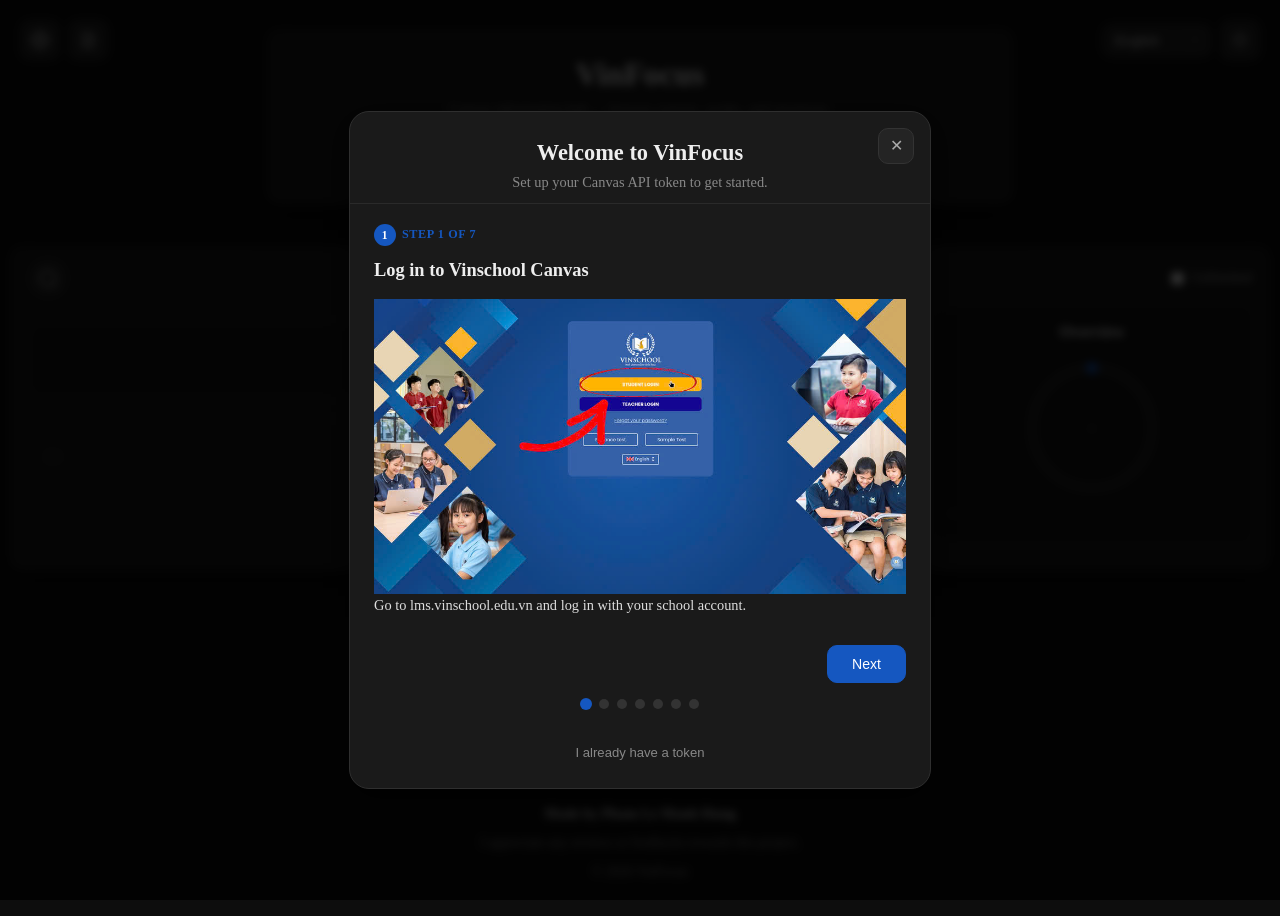
==== index.html @ 6bcabe87 "v1.4.1 - Fixed overview dashboard refresh and manual completion sync" ====
<!DOCTYPE html>
<html lang="en">
    <head>
        <meta charset="UTF-8">
        <meta name="viewport" content="width=device-width, initial-scale=1.0">
        <meta name="description" content="VinFocus - A personal information hub for Vinschool's Canvas LMS. Browse courses, weeks, and resources in a cleaner interface.">
        <meta name="theme-color" content="#0d0d0d">
        <link rel="icon" type="image/png" href="/static/favicon-96x96.png?v=1" sizes="96x96" />
        <link rel="icon" type="image/svg+xml" href="/static/favicon.svg?v=1" />
        <link rel="shortcut icon" href="/static/favicon.ico?v=1" />
        <link rel="apple-touch-icon" sizes="180x180" href="/static/apple-touch-icon.png?v=1" />
        <meta name="apple-mobile-web-app-title" content="VinFocus" />
        <link rel="manifest" href="/static/site.webmanifest?v=1" />
        <title>VinFocus</title>
        <link rel="stylesheet" href="style.css">
    </head>
    <body>
        <!-- Token Expiry Warning Banner -->
        <div id="token_warning" class="token_warning" hidden>
            <span class="token_warning_text"></span>
            <button type="button" class="token_warning_btn" id="token_warning_btn">Update</button>
            <button type="button" class="token_warning_dismiss" id="token_warning_dismiss" aria-label="Dismiss warning">✕</button>
        </div>

        <!-- Top-left buttons (Terms + Settings) -->
        <div class="top_left_buttons">
            <button type="button" id="token_settings_btn" class="token_settings_btn" aria-label="Settings" title="Settings">
                <svg xmlns="http://www.w3.org/2000/svg" width="24" height="24" viewBox="0 0 24 24" fill="none" stroke="currentColor" stroke-width="2" stroke-linecap="round" stroke-linejoin="round" class="lucide lucide-settings-icon lucide-settings"><path d="M9.671 4.136a2.34 2.34 0 0 1 4.659 0 2.34 2.34 0 0 0 3.319 1.915 2.34 2.34 0 0 1 2.33 4.033 2.34 2.34 0 0 0 0 3.831 2.34 2.34 0 0 1-2.33 4.033 2.34 2.34 0 0 0-3.319 1.915 2.34 2.34 0 0 1-4.659 0 2.34 2.34 0 0 0-3.32-1.915 2.34 2.34 0 0 1-2.33-4.033 2.34 2.34 0 0 0 0-3.831A2.34 2.34 0 0 1 6.35 6.051a2.34 2.34 0 0 0 3.319-1.915"/><circle cx="12" cy="12" r="3"/></svg>
            </button>
            <button type="button" id="tc_btn" class="token_settings_btn" aria-label="Terms and Conditions" title="Terms and Conditions">
                <svg width="18" height="18" viewBox="0 0 24 24" fill="none" stroke="currentColor" stroke-width="2" stroke-linecap="round" stroke-linejoin="round">
                    <path d="M14 2H6a2 2 0 0 0-2 2v16a2 2 0 0 0 2 2h12a2 2 0 0 0 2-2V8z"></path>
                    <polyline points="14 2 14 8 20 8"></polyline>
                    <line x1="16" y1="13" x2="8" y2="13"></line>
                    <line x1="16" y1="17" x2="8" y2="17"></line>
                    <polyline points="10 9 9 9 8 9"></polyline>
                </svg>
            </button>
        </div>

        <!-- Top-right toolbar (language + theme) -->
        <div class="toolbar">
            <select id="language_selector" class="language_selector" aria-label="Select language">
                <option value="en">English</option>
                <option value="vi">Tiếng Việt</option>
            </select>

            <button type="button" id="theme_toggle" class="toolbar_btn" aria-label="Toggle theme">
                <svg class="theme_icon_sun" width="20" height="20" viewBox="0 0 24 24" fill="none" stroke="currentColor" stroke-width="2" stroke-linecap="round" stroke-linejoin="round">
                    <circle cx="12" cy="12" r="5"></circle>
                    <line x1="12" y1="1" x2="12" y2="3"></line>
                    <line x1="12" y1="21" x2="12" y2="23"></line>
                    <line x1="4.22" y1="4.22" x2="5.64" y2="5.64"></line>
                    <line x1="18.36" y1="18.36" x2="19.78" y2="19.78"></line>
                    <line x1="1" y1="12" x2="3" y2="12"></line>
                    <line x1="21" y1="12" x2="23" y2="12"></line>
                    <line x1="4.22" y1="19.78" x2="5.64" y2="18.36"></line>
                    <line x1="18.36" y1="5.64" x2="19.78" y2="4.22"></line>
                </svg>
                <svg class="theme_icon_moon" width="20" height="20" viewBox="0 0 24 24" fill="none" stroke="currentColor" stroke-width="2" stroke-linecap="round" stroke-linejoin="round">
                    <path d="M21 12.79A9 9 0 1 1 11.21 3 7 7 0 0 0 21 12.79z"></path>
                </svg>
            </button>
        </div>

        <div class="card">
            <h1>VinFocus</h1>
            <p id="tagline" class="tagline">Vinschool LMS information hub — browse courses, weeks, and resources.</p>
            <nav class="app_nav" aria-label="App views">
                <button type="button" class="view_tab view_tab_active" data-view="work">Work</button>
                <button type="button" class="view_tab" data-view="timetable">Timetable</button>
                <button type="button" class="view_tab" data-view="about">About</button>
            </nav>
        </div>

        <main id="about_view" class="app_view">
            <div class="card about_container">
                <h2 id="about_title">About VinFocus</h2>

                <section class="about_section">
                    <h3 id="about_what_title"></h3>
                    <p id="about_what_desc"></p>
                </section>

                <section class="about_section">
                    <h3 id="about_why_title"></h3>
                    <p id="about_why_desc"></p>
                </section>

                <section class="about_section">
                    <h3 id="about_how_title"></h3>
                    <ul id="about_how_list">
                        <li id="about_how_1">Browse your active Canvas courses.</li>
                        <li id="about_how_2">Navigate between weeks to view related modules and resources.</li>
                        <li id="about_how_3">Search across courses, modules, quizzes, assignments, and files.</li>
                        <li id="about_how_4">Filter unfinished items based on Canvas completion status.</li>
                        <li id="about_how_5">View and manage your weekly timetable.</li>
                        <li id="about_how_6">Switch between English and Vietnamese.</li>
                        <li id="about_how_7">Toggle between dark and light themes.</li>
                        <li id="about_how_8">For general modules that don't have a week number, go to Week 0.</li>
                    </ul>
                </section>
            </div>
        </main>

        <main id="work_view" class="app_view app_view_active">
        <div class="card hub_container" id="main_content">
            <div class="hub_header">
                <div class="input-wrapper">
                    <button type="button" class="icon" aria-label="Focus search">
                        <svg
                            width="25px"
                            height="25px"
                            viewBox="0 0 24 24"
                            fill="none"
                            xmlns="http://www.w3.org/2000/svg"
                        >
                            <path
                                d="M11.5 21C16.7467 21 21 16.7467 21 11.5C21 6.25329 16.7467 2 11.5 2C6.25329 2 2 6.25329 2 11.5C2 16.7467 6.25329 21 11.5 21Z"
                                stroke="currentColor"
                                stroke-width="1.5"
                                stroke-linecap="round"
                                stroke-linejoin="round"
                            ></path>
                            <path
                                d="M22 22L20 20"
                                stroke="currentColor"
                                stroke-width="1.5"
                                stroke-linecap="round"
                                stroke-linejoin="round"
                            ></path>
                        </svg>
                    </button>
                    <input id="search_input" type="search" class="input" placeholder="Search items">
                </div>

                <div class="hub_title_section">
                    <h2 id="hub_title">Browse</h2>
                    <div class="subject_label_actions" id="subject_label_actions">
                        <button id="subject_label_edit_btn" type="button" class="subject_label_edit_btn" aria-label="Edit subject labels" title="Edit subject labels">
                            <img src="/static/edit_icon.png" alt="" class="edit_icon">
                        </button>
                    </div>
                </div>

                <label class="filter_toggle">
                    <input id="unfinished_only" type="checkbox">
                    <span>Unfinished</span>
                </label>
            </div>

            <div class="hub_content">
                <div class="work_content">
                    <div id="course_pills" class="course_pills"></div>

                    <div id="item_list"></div>

                    <div class="week_nav">
                        <button id="prev_week" type="button" class="week_nav_btn" aria-label="Previous week">
                            ←
                        </button>
                        <span id="week_label" class="week_label">Week <input id="week_input" type="number" class="week_input_inline" placeholder="—" min="0" step="1"></span>
                        <button id="next_week" type="button" class="week_nav_btn" aria-label="Next week">
                            →
                        </button>
                    </div>
                </div>

                <div class="overview_sidebar">
                    <div class="overview_header">
                        <h2 id="overview_title">Overview</h2>
                        <div class="overview_donut_container">
                            <svg class="overview_donut" viewBox="0 0 100 100">
                                <circle class="donut-bg" cx="50" cy="50" r="40"></circle>
                                <circle class="donut-fill" cx="50" cy="50" r="40" style="stroke-dasharray: 0 251.2;"></circle>
                            </svg>
                            <div class="donut-text">
                                <span class="donut_count" id="donut_count">-</span>
                            </div>
                        </div>
                    </div>
                    <div id="overview_spinner" class="overview_spinner"></div>
                    <div id="overview_container"></div>
                </div>
            </div>
        </div>
        </main>

        <main id="timetable_view" class="app_view" hidden>
        <div class="card timetable_container">
            <div class="timetable_header">
                <div class="timetable_title_section">
                    <h2 id="timetable_title">Weekly Timetable</h2>
                    <p id="timetable_note" class="timetable_note">Manual schedule stored locally in this app.</p>
                </div>
                <button id="timetable_edit_btn" type="button" class="timetable_edit_btn" aria-label="Edit timetable">
                    <img src="/static/edit_icon.png" alt="" class="edit_icon">
                </button>
            </div>

            <div id="timetable_view_toggle" class="timetable_view_toggle">
                <button type="button" class="timetable_view_toggle_btn timetable_view_toggle_btn_active" data-view="today">Today</button>
                <button type="button" class="timetable_view_toggle_btn" data-view="week">Full Week</button>
            </div>

            <div id="timetable_grid" class="timetable_grid" aria-label="Weekly timetable"></div>
            <div id="timetable_mobile" class="timetable_mobile" aria-label="Weekly timetable by day"></div>
        </div>
        </main>


        <!-- Terms and Conditions Modal -->
        <div id="tc_modal" class="token_settings_modal" hidden>
            <div class="token_settings_content tc_content">
                <h2 id="tc_title"></h2>
                <div id="tc_body"></div>
            </div>
        </div>

        <!-- Settings Menu Modal (hidden, used as template) -->
        <div id="settings_menu_modal" hidden>
            <div class="token_settings_content">
                <h2 id="settings_title"></h2>
                <button class="settings_menu_option" id="settings_api_option">
                    <span class="settings_menu_icon">
                        <svg width="24" height="24" viewBox="0 0 24 24" fill="none" stroke="currentColor" stroke-width="2" stroke-linecap="round" stroke-linejoin="round">
                            <circle cx="12" cy="12" r="3"></circle>
                            <path d="M19.4 15a1.65 1.65 0 0 0 .33 1.82l.06.06a2 2 0 0 1 0 2.83 2 2 0 0 1-2.83 0l-.06-.06a1.65 1.65 0 0 0-1.82-.33 1.65 1.65 0 0 0-1 1.51V21a2 2 0 0 1-2 2 2 2 0 0 1-2-2v-.09A1.65 1.65 0 0 0 9 19.4a1.65 1.65 0 0 0-1.82.33l-.06.06a2 2 0 0 1-2.83 0 2 2 0 0 1 0-2.83l.06-.06A1.65 1.65 0 0 0 4.68 15a1.65 1.65 0 0 0-1.51-1H3a2 2 0 0 1-2-2 2 2 0 0 1 2-2h.09A1.65 1.65 0 0 0 4.6 9a1.65 1.65 0 0 0-.33-1.82l-.06-.06a2 2 0 0 1 0-2.83 2 2 0 0 1 2.83 0l.06.06A1.65 1.65 0 0 0 9 4.68a1.65 1.65 0 0 0 1-1.51V3a2 2 0 0 1 2-2 2 2 0 0 1 2 2v.09a1.65 1.65 0 0 0 1 1.51 1.65 1.65 0 0 0 1.82-.33l.06.06a2 2 0 0 1 2.83 0 2 2 0 0 1 0 2.83l-.06.06A1.65 1.65 0 0 0 19.4 9a1.65 1.65 0 0 0 1.51 1H21a2 2 0 0 1 2 2 2 2 0 0 1-2 2h-.09a1.65 1.65 0 0 0-1.51 1z"></path>
                        </svg>
                    </span>
                    <span class="settings_menu_label"></span>
                </button>
                <button class="settings_menu_option" id="settings_feedback_option">
                    <span class="settings_menu_icon">
                        <svg width="24" height="24" viewBox="0 0 24 24" fill="none" stroke="currentColor" stroke-width="2" stroke-linecap="round" stroke-linejoin="round">
                            <path d="M21 15a2 2 0 0 1-2 2H7l-4 4V5a2 2 0 0 1 2-2h14a2 2 0 0 1 2 2z"></path>
                        </svg>
                    </span>
                    <span class="settings_menu_label"></span>
                </button>
            </div>
        </div>

        <!-- Token Settings Modal (hidden, used as template) -->
        <div id="token_settings_modal" hidden>
            <div class="token_settings_content">
                <h2 id="token_settings_title"></h2>
                <p class="token_settings_info" id="token_settings_info"></p>
                <div class="setup_token_group">
                    <input type="text" id="settings_token_input" class="setup_token_input" placeholder="">
                    <button type="button" class="setup_validate_btn" id="settings_validate_btn"></button>
                </div>
                <p class="setup_message" id="settings_token_message" hidden></p>
                <button type="button" class="setup_skip_btn" id="settings_need_token_btn"></button>
            </div>
        </div>

        <!-- Feedback Modal (hidden, used as template) -->
        <div id="feedback_modal" hidden>
            <div class="token_settings_content feedback_form">
                <h2 id="feedback_title"></h2>
                <p class="feedback_question" id="feedback_rating_label"></p>
                <div class="star_rating" id="feedback_star_rating"></div>
                <p class="feedback_question" id="feedback_usage_label"></p>
                <div class="feedback_radio_group" id="feedback_usage_group"></div>
                <p class="feedback_question" id="feedback_recommend_label"></p>
                <div class="feedback_radio_group" id="feedback_recommend_group"></div>
                <p class="feedback_question" id="feedback_improve_label"></p>
                <textarea class="feedback_textarea" id="feedback_improve_textarea" rows="3"></textarea>
                <p class="setup_message" id="feedback_message" hidden></p>
                <button type="button" class="setup_validate_btn" id="feedback_submit_btn" style="width: 100%; margin-top: 8px;"></button>
            </div>
        </div>

        <!-- Setup Overlay (first-run wizard) -->
        <div id="setup_overlay" class="setup_overlay" hidden>
            <div class="setup_card">
                <div class="setup_header">
                    <h1 class="setup_title" id="setup_title"></h1>
                    <p class="setup_subtitle" id="setup_subtitle"></p>
                    <button type="button" id="setup_close_btn" class="setup_close_btn" aria-label="Close setup wizard">✕</button>
                </div>
                <div id="setup_warning" class="setup_warning" hidden></div>
                <div id="setup_content" class="setup_content">
                    <!-- Dynamically rendered by script.js -->
                </div>
                <div class="setup_footer">
                    <button type="button" id="setup_skip_btn" class="setup_skip_btn"></button>
                </div>
            </div>
        </div>

        <footer class="app_footer" id="app_footer">
            <p id="footer_made_by">Made by Pham Le Manh Hung</p>
            <p id="footer_feedback">I appreciate any reviews or feedbacks towards this project.</p>
            <p id="footer_copyright">© 2026 VinFocus</p>
        </footer>

        <script src="script.js"></script>
    </body>
</html>
---- style.css ----
:root {
    --bg-body: #0d0d0d;
    --bg-card: #1a1a1a;
    --bg-card-secondary: #141414;
    --bg-input: #242424;
    --bg-nav: #141414;
    --bg-pill: #242424;
    --bg-pill-hover: #2e2e2e;
    --bg-week-input: #242424;
    --bg-timetable: #121212;
    --bg-time-cell: #161616;
    --bg-day-cell: #181818;
    --bg-slot: #151515;
    --bg-slot-break: #171717;
    --bg-slot-break-full: #1a1a1a;
    --bg-time-badge: #17281b;
    --bg-status-done: #1f3d2b;
    --bg-status-open: #3d2a1f;
    --bg-day-today: #142038;
    --bg-empty: #171717;
    --text-primary: #eee;
    --text-secondary: #ddd;
    --text-muted: #888;
    --text-muted-strong: #aaa;
    --text-muted-light: #777;
    --text-placeholder: #8f8f8f;
    --border-primary: #2f2f2f;
    --border-secondary: #2a2a2a;
    --border-input: #333;
    --border-input-hover: #666;
    --border-dashed: #444;
    --border-pill: #333;
    --border-pill-hover: #555;
    --border-schedule-item: #262626;
    --accent: #1557c0;
    --accent-hover: #1557c0;
    --text-accent: #c6ddff;
    --text-status-done: #8fd4a8;
    --text-status-open: #e8b07d;
    --shadow-card: 0 10px 30px rgba(0,0,0,0.5);
    --shadow-input: 0px 0px 3px #242424;
}

.slot_cell_current {
    background: var(--accent);
    box-shadow: inset 0 0 0 2px var(--accent);
}

.slot_cell_next {
    background: rgba(0, 173, 181, 0.3);
    box-shadow: inset 0 0 0 2px var(--accent);
}

.slot_cell_current .slot_subject,
.slot_cell_next .slot_subject {
    font-weight: 800;
}

body.light {
    --bg-body: #f5f5f5;
    --bg-card: #ffffff;
    --bg-card-secondary: #f0f0f0;
    --bg-input: #ffffff;
    --bg-nav: #e8e8e8;
    --bg-pill: #e8e8e8;
    --bg-pill-hover: #d8d8d8;
    --bg-week-input: #ffffff;
    --bg-timetable: #f8f8f8;
    --bg-time-cell: #f0f0f0;
    --bg-day-cell: #e8e8e8;
    --bg-slot: #fafafa;
    --bg-slot-break: #f0f0f0;
    --bg-slot-break-full: #e8e8e8;
    --bg-time-badge: #e8f5e9;
    --bg-status-done: #e8f5e9;
    --bg-status-open: #fff3e0;
    --bg-day-today: #e3f2fd;
    --bg-empty: #f0f0f0;
    --text-primary: #1a1a1a;
    --text-secondary: #333333;
    --text-muted: #666666;
    --text-muted-strong: #555555;
    --text-muted-light: #888888;
    --text-placeholder: #999999;
    --border-primary: #d0d0d0;
    --border-secondary: #e0e0e0;
    --border-input: #ccc;
    --border-input-hover: #999;
    --border-dashed: #bbb;
    --border-pill: #ccc;
    --border-pill-hover: #999;
    --border-schedule-item: #e0e0e0;
    --accent: #1557c0;
    --accent-hover: #1557c0;
    --text-accent: #1557c0;
    --text-status-done: #2e7d32;
    --text-status-open: #e65100;
    --shadow-card: 0 10px 30px rgba(0,0,0,0.1);
    --shadow-input: 0px 0px 3px #e0e0e0;
}

body {
    background: var(--bg-body);
    color: var(--text-primary);
    position: relative;
    min-height: 100vh;
    display: flex;
    flex-direction: column;
    align-items: center;
}

.app_view {
    display: none;
    width: 100%;
}

.app_view_active {
    display: block;
}

.app_footer {
    text-align: center;
    padding: 24px 20px;
    margin-top: auto;
    color: var(--text-muted);
    font-size: 0.85rem;
    line-height: 1.8;
    width: 100%;
    max-width: 750px;
    box-sizing: border-box;
}

.app_footer p {
    margin: 0;
}

.app_footer p + p {
    margin-top: 4px;
}

#footer_made_by {
    font-weight: 700;
    color: var(--text-secondary);
    font-size: 0.9rem;
}

/* Skip link for accessibility - hidden until focused */
.skip-link {
    position: absolute;
    top: -40px;
    left: 0;
    padding: 8px 16px;
    background: var(--accent);
    color: #fff;
    text-decoration: none;
    z-index: 1002;
    transition: top 0.2s ease;
}

.skip-link:focus {
    top: 0;
    outline: 2px solid var(--text-accent);
    outline-offset: 2px;
}

/* ── Top-right Toolbar ────────────────────────────────────── */

.toolbar {
    position: fixed;
    top: 20px;
    right: 20px;
    z-index: 1001;
    display: flex;
    align-items: center;
    gap: 8px;
}

.toolbar_btn {
    display: flex;
    align-items: center;
    justify-content: center;
    width: 40px;
    height: 40px;
    padding: 8px;
    border: 1px solid var(--border-pill);
    border-radius: 10px;
    background: var(--bg-pill);
    color: var(--text-muted-strong);
    cursor: pointer;
    transition: background 0.15s ease, border-color 0.15s ease, color 0.15s ease;
}

.toolbar_btn:hover {
    background: var(--bg-pill-hover);
    border-color: var(--border-pill-hover);
    color: var(--text-primary);
}

.language_selector {
    padding: 8px 12px;
    border: 1px solid var(--border-input);
    border-radius: 10px;
    background: var(--bg-input);
    color: var(--text-primary);
    font-size: 0.85rem;
    font-weight: 500;
    cursor: pointer;
    transition: border-color 0.15s ease, background 0.15s ease;
    min-width: 100px;
    appearance: none;
    -webkit-appearance: none;
    -moz-appearance: none;
    background-image: url("data:image/svg+xml,%3Csvg xmlns='http://www.w3.org/2000/svg' width='12' height='12' viewBox='0 0 24 24' fill='none' stroke='%23888' stroke-width='2' stroke-linecap='round' stroke-linejoin='round'%3E%3Cpath d='M6 9l6 6 6-6'/%3E%3C/svg%3E");
    background-repeat: no-repeat;
    background-position: right 10px center;
    padding-right: 32px;
}

.language_selector:hover {
    border-color: var(--border-input-hover);
    background-color: var(--bg-pill-hover);
}

.language_selector:focus {
    outline: none;
    border-color: var(--accent);
}

.card {
    background: var(--bg-card);
    color: var(--text-primary);
    padding: 20px;
    border-radius: 15px;
    box-shadow: var(--shadow-card);
    text-align: center;
    max-width: 750px;
    width: 100%;
    box-sizing: border-box;
    margin: 20px auto;
}

.tagline {
    margin: 8px 0 0;
    font-size: 0.9rem;
    color: var(--text-muted);
}

.app_nav {
    display: inline-flex;
    gap: 4px;
    padding: 4px;
    margin-top: 16px;
    border: 1px solid var(--border-primary);
    border-radius: 10px;
    background: var(--bg-nav);
}

.view_tab {
    min-width: 92px;
    padding: 8px 14px;
    border: 0;
    border-radius: 7px;
    background: transparent;
    color: var(--text-muted-strong);
    font: inherit;
    font-size: 0.9rem;
    cursor: pointer;
    transition: background 0.15s ease, color 0.15s ease;
}

.view_tab:hover {
    color: var(--text-primary);
}

.view_tab_active {
    background: var(--accent);
    color: #fff;
}

.hub_container {
    max-width: 1400px;
    text-align: left;
}

.hub_content {
    display: grid;
    grid-template-columns: 1fr 320px;
    gap: 20px;
    margin-top: 16px;
}

.work_content {
    min-width: 0;
}

.overview_sidebar {
    background: var(--bg-card-secondary);
    border: 1px solid var(--border-primary);
    border-radius: 12px;
    padding: 16px;
    height: fit-content;
    position: sticky;
    top: 20px;
    max-height: calc(100vh - 40px);
    overflow-y: auto;
}

.hub_header {
    display: flex;
    align-items: center;
    justify-content: space-between;
    gap: 12px;
    margin-bottom: 16px;
    position: relative;
    flex-wrap: wrap;
}

.input-wrapper {
    flex-shrink: 0;
    position: relative;
    display: flex;
    align-items: center;
    margin-top: -15px
}

.hub_title_section {
    position: absolute;
    left: 50%;
    transform: translateX(-50%);
    text-align: center;
    display: flex;
    flex-direction: row;
    align-items: center;
    justify-content: center;
    gap: 8px;
    min-width: 0;
    padding: 0 8px;
    margin: 0;
    margin-top: -15px
}

.subject_label_actions {
    display: flex;
    flex-direction: row;
    align-items: center;
    gap: 6px;
}

.subject_label_edit_btn {
    display: flex;
    align-items: center;
    justify-content: center;
    width: 28px;
    height: 28px;
    padding: 4px;
    border: 1px solid var(--border-pill);
    border-radius: 6px;
    background: var(--bg-pill);
    cursor: pointer;
    transition: all 0.15s ease;
}

.subject_label_edit_btn:hover {
    background: var(--bg-pill-hover);
    border-color: var(--border-pill-hover);
}

.subject_label_edit_btn_active {
    background: var(--accent);
    border-color: var(--accent);
}

.subject_label_edit_btn_active:hover {
    background: var(--accent);
    border-color: var(--accent);
}

.subject_label_reset_all_btn {
    display: flex;
    align-items: center;
    justify-content: center;
    width: 28px;
    height: 28px;
    padding: 4px;
    border: 1px solid var(--border-pill);
    border-radius: 6px;
    background: var(--bg-pill);
    color: var(--text-muted-strong);
    cursor: pointer;
    transition: all 0.15s ease;
}

.subject_label_reset_all_btn:hover {
    background: var(--bg-pill-hover);
    border-color: var(--border-pill-hover);
    color: var(--text-primary);
}

#hub_title {
    margin: 0;
    font-size: 1.1rem;
    text-align: center;
    line-height: 1.4;
    overflow-wrap: anywhere;
    word-break: break-word;
}

.filter_toggle {
    display: flex;
    align-items: center;
    gap: 8px;
    font-size: 0.85rem;
    color: var(--text-muted-strong);
    cursor: pointer;
    user-select: none;
    white-space: nowrap;
    flex-shrink: 0;
    margin-top: -15px;
}

.filter_toggle input {
    width: auto;
    margin: 0;
}

.course_pills {
    display: flex;
    flex-wrap: wrap;
    gap: 8px;
    margin-bottom: 16px;
}

.course_pill,
.week_nav_btn {
    border: 1px solid var(--border-pill);
    background: var(--bg-pill);
    cursor: pointer;
    transition: background 0.15s ease, border-color 0.15s ease, color 0.15s ease;
}

.course_pill {
    padding: 8px 14px;
    border-radius: 999px;
    color: var(--text-secondary);
    font-size: 0.85rem;
}

.course_pill:hover {
    background: var(--bg-pill-hover);
    border-color: var(--border-pill-hover);
    color: var(--text-primary);
}

.course_pill_active {
    background: var(--accent);
    border-color: var(--accent);
    color: #fff;
}

.week_nav {
    display: flex;
    align-items: center;
    justify-content: space-between;
    gap: 12px;
    margin-top: 20px;
    padding-top: 16px;
    border-top: 1px solid var(--border-secondary);
}

.week_nav_btn {
    min-width: 48px;
    padding: 10px 16px;
    border-radius: 10px;
    color: var(--text-primary);
    font-size: 1.1rem;
}

.week_nav_btn:hover:not(:disabled) {
    background: var(--bg-pill-hover);
    border-color: var(--border-pill-hover);
}

.week_nav_btn:disabled {
    opacity: 0.35;
    cursor: not-allowed;
}

.week_label {
    font-size: 1rem;
    font-weight: 600;
    color: var(--text-secondary);
    display: inline-flex;
    align-items: center;
    gap: 4px;
}

.week_input_inline {
    width: 48px;
    padding: 4px 6px;
    border: 1px solid var(--border-input);
    border-radius: 6px;
    background: var(--bg-week-input);
    color: var(--text-primary);
    font-size: 0.95rem;
    font-weight: 600;
    text-align: center;
    box-sizing: border-box;
}

.week_input_inline:focus {
    outline: none;
    border-color: var(--accent);
}

.week_input_inline::-webkit-inner-spin-button,
.week_input_inline::-webkit-outer-spin-button {
    opacity: 0;
}

.week_input_inline {
    -moz-appearance: textfield;
    appearance: textfield;
}

#item_list {
    display: flex;
    flex-direction: column;
    gap: 20px;
}

.empty_message {
    color: var(--text-muted-light);
    font-size: 1rem;
    text-align: center;
    padding: 28px 12px;
    margin: 0;
    border: 1px dashed var(--border-dashed);
    border-radius: 12px;
    background: var(--bg-empty);
}

.type_section {
    border-top: 1px solid var(--border-secondary);
    padding-top: 12px;
}

.type_heading {
    margin: 0 0 8px;
    font-size: 0.95rem;
    font-weight: 600;
    color: var(--text-secondary);
    text-transform: uppercase;
    letter-spacing: 0.04em;
}

.type_list {
    display: flex;
    flex-direction: column;
}

.item_row {
    display: flex;
    align-items: center;
    gap: 12px;
    padding: 10px 4px;
    border-bottom: 1px solid var(--border-secondary);
}

.item_row_important {
    background: rgba(255, 193, 7, 0.08);
    border-left: 3px solid #ffc107;
    border-bottom: 1px solid rgba(255, 193, 7, 0.2);
    border-radius: 0 4px 4px 0;
    padding-left: 8px;
}

body.light .item_row_important {
    background: rgba(255, 193, 7, 0.12);
    border-bottom: 1px solid rgba(255, 193, 7, 0.3);
}

.skeleton_item {
    display: flex;
    align-items: center;
    gap: 12px;
    padding: 10px 4px;
    border-bottom: 1px solid var(--border-secondary);
}

.skeleton_title {
    flex: 1;
    height: 16px;
    border-radius: 4px;
    background: linear-gradient(90deg, var(--bg-pill) 25%, var(--bg-pill-hover) 50%, var(--bg-pill) 75%);
    background-size: 200% 100%;
    animation: skeleton-shimmer 1.5s infinite;
}

.skeleton_meta {
    width: 120px;
    height: 12px;
    border-radius: 4px;
    background: linear-gradient(90deg, var(--bg-pill) 25%, var(--bg-pill-hover) 50%, var(--bg-pill) 75%);
    background-size: 200% 100%;
    animation: skeleton-shimmer 1.5s infinite;
}

.skeleton_badge {
    width: 72px;
    height: 20px;
    border-radius: 999px;
    background: linear-gradient(90deg, var(--bg-pill) 25%, var(--bg-pill-hover) 50%, var(--bg-pill) 75%);
    background-size: 200% 100%;
    animation: skeleton-shimmer 1.5s infinite;
}

@keyframes skeleton-shimmer {
    0% {
        background-position: 200% 0;
    }
    100% {
        background-position: -200% 0;
    }
}

.item_content {
    flex: 1;
    min-width: 0;
}

.item_title {
    font-size: 0.95rem;
    font-weight: 500;
    margin: 0;
    overflow-wrap: anywhere;
}

.item_title a {
    color: inherit;
    text-decoration: none;
}

.item_title a:hover {
    text-decoration: underline;
}

.item_meta {
    margin: 4px 0 0;
    font-size: 0.8rem;
    color: var(--text-muted);
    overflow-wrap: anywhere;
}

.status_badge {
    flex-shrink: 0;
    font-size: 0.72rem;
    font-weight: 600;
    padding: 4px 8px;
    border-radius: 999px;
    text-transform: uppercase;
    letter-spacing: 0.03em;
}

.status_done {
    background: var(--bg-status-done);
    color: var(--text-status-done);
}

.status_open {
    background: var(--bg-status-open);
    color: var(--text-status-open);
}

.status_unknown {
    background: var(--bg-card-secondary);
    color: var(--text-muted);
    border: 1px dashed var(--border-dashed);
    font-size: 0.72rem;
    font-weight: 600;
    padding: 4px 8px;
    border-radius: 999px;
    text-transform: uppercase;
    letter-spacing: 0.03em;
}

.status_manual {
    border: 1px solid var(--text-status-done);
}

.item_badge_group {
    display: flex;
    align-items: center;
    gap: 6px;
    flex-shrink: 0;
}

.manual_done_btn {
    flex-shrink: 0;
    width: 28px;
    height: 28px;
    border-radius: 50%;
    border: 1px solid var(--border-primary);
    background: var(--bg-card);
    color: var(--text-muted-strong);
    cursor: pointer;
    display: flex;
    align-items: center;
    justify-content: center;
    font-size: 0.85rem;
    transition: all 0.15s ease;
    padding: 0;
    line-height: 1;
}

.manual_done_btn:hover {
    background: var(--bg-status-done);
    color: var(--text-status-done);
    border-color: var(--text-status-done);
}

.manual_done_btn_undo {
    font-size: 0.9rem;
}

.manual_done_btn_undo:hover {
    background: var(--bg-status-open);
    color: var(--text-status-open);
    border-color: var(--text-status-open);
}

.about_container {
    text-align: left;
    max-width: 900px;
}

.about_container h2 {
    margin: 0 0 8px;
    font-size: 1.4rem;
    color: var(--text-primary);
    text-align: center;
}

.about_section {
    margin: 24px 0;
    padding-top: 16px;
    border-top: 1px solid var(--border-secondary);
}

.about_section:first-of-type {
    border-top: none;
    padding-top: 0;
}

.about_section h3 {
    margin: 0 0 10px;
    font-size: 1.1rem;
    color: var(--text-primary);
}

.about_section p {
    margin: 0 0 10px;
    font-size: 0.95rem;
    line-height: 1.6;
    color: var(--text-secondary);
}

.about_section ul {
    margin: 0 0 10px;
    padding-left: 20px;
}

.about_section li {
    margin: 6px 0;
    font-size: 0.95rem;
    line-height: 1.5;
    color: var(--text-secondary);
}

.about_section li strong {
    color: var(--text-primary);
}

.card > * {
    margin: 8px 0;
}


.input {
    width: 40px;
    height: 40px;
    padding: 0;
    box-sizing: border-box;
    border: 1px dashed var(--border-dashed);
    border-radius: 50%;
    outline: none;
    background-color: var(--bg-input);
    box-shadow: var(--shadow-input);
    color: var(--text-primary);
    cursor: pointer;
    font-size: 17px;
    transition: all 300ms cubic-bezier(0, 0.11, 0.35, 1);
    position: relative;
}

.input::placeholder {
    color: var(--text-placeholder);
    opacity: 0;
    transition: opacity 150ms ease;
}

.icon {
    display: flex;
    align-items: center;
    justify-content: center;
    position: absolute;
    left: 0;
    z-index: 1;
    width: 40px;
    height: 40px;
    padding: 10px;
    border: none;
    border-radius: 50%;
    outline: none;
    background-color: transparent;
    color: var(--text-primary);
    cursor: pointer;
}

.input-wrapper:hover .input {
    background: var(--bg-pill-hover);
    border-color: var(--border-input-hover);
}

.input-wrapper:focus-within .input {
    width: 250px;
    max-width: min(250px, 42vw);
    padding: 0 12px 0 46px;
    border-radius: 0px;
    background-color: transparent;
    box-shadow: none;
    border-bottom: 3px solid var(--accent);
    cursor: text;
}

.input-wrapper:focus-within {
    width: 250px;
    max-width: min(250px, 42vw);
}

.input-wrapper:focus-within .input::placeholder,
.input-wrapper.has-value .input::placeholder {
    opacity: 1;
}

.input-wrapper.has-value {
    width: 250px;
    max-width: min(250px, 42vw);
}

.input-wrapper.has-value .input {
    width: 100%;
    max-width: 100%;
    padding: 0 12px 0 46px;
    border-radius: 0px;
    background-color: transparent;
    box-shadow: none;
    border-bottom: 3px solid var(--accent);
    cursor: text;
}

.timetable_container {
    max-width: 1200px;
    text-align: left;
}

.timetable_header {
    display: flex;
    align-items: center;
    justify-content: space-between;
    gap: 16px;
    margin-bottom: 18px;
    position: relative;
}

.timetable_edit_btn {
    position: absolute;
    top: 0;
    right: 0;
    padding: 8px;
    border: 1px solid var(--border-pill);
    border-radius: 8px;
    background: var(--bg-pill);
    cursor: pointer;
    transition: all 0.15s ease;
    display: flex;
    align-items: center;
    justify-content: center;
    width: 36px;
    height: 36px;
}

.timetable_edit_btn:hover {
    background: var(--bg-pill-hover);
    border-color: var(--border-pill-hover);
}

.timetable_edit_btn_active {
    background: var(--accent);
    border-color: var(--accent);
    color: #fff;
}

.timetable_edit_btn_active:hover {
    background: var(--accent);
    border-color: var(--accent);
    color: #fff;
}

.timetable_edit_btn_active:focus {
    outline: none;
    background: var(--accent);
    border-color: var(--accent);
    color: #fff;
}

.timetable_edit_btn:disabled {
    opacity: 0.5;
    cursor: not-allowed;
}

.edit_icon {
    width: 20px;
    height: 20px;
    display: block;
    pointer-events: none;
    filter: invert(1);
}

body.light .edit_icon {
    filter: invert(0);
}

.timetable_editor {
    display: flex;
    flex-direction: column;
    gap: 8px;
    padding: 8px;
    background: var(--bg-card);
    border: 1px solid var(--border-primary);
    border-radius: 8px;
    box-shadow: var(--shadow-card);
}

.timetable_editor_select {
    padding: 6px 8px;
    border: 1px solid var(--border-input);
    border-radius: 6px;
    background: var(--bg-input);
    color: var(--text-primary);
    font-size: 0.85rem;
    cursor: pointer;
}

.timetable_editor_btn {
    padding: 6px 12px;
    border: 1px solid var(--border-pill);
    border-radius: 6px;
    background: var(--bg-pill);
    color: var(--text-secondary);
    font-size: 0.85rem;
    cursor: pointer;
    transition: all 0.15s ease;
}

.timetable_editor_btn:hover {
    background: var(--bg-pill-hover);
    border-color: var(--border-pill-hover);
    color: var(--text-primary);
}

.timetable_title_section {
    flex: 1;
    text-align: center;
    display: flex;
    flex-direction: column;
    align-items: center;
    justify-content: center;
}

.timetable_header h2 {
    margin: 0;
    font-size: 1.2rem;
    color: var(--text-primary);
}

.timetable_note {
    margin: 6px 0 0;
    color: var(--text-muted);
    font-size: 0.88rem;
}

.today_label {
    flex-shrink: 0;
    padding: 6px 10px;
    border: 1px solid #2d4f31;
    border-radius: 999px;
    background: var(--bg-time-badge);
    color: var(--text-status-done);
    font-size: 0.78rem;
    font-weight: 700;
    text-transform: uppercase;
    letter-spacing: 0.04em;
}

.timetable_grid {
    display: grid;
    grid-template-columns: 96px repeat(5, minmax(120px, 1fr));
    overflow: hidden;
    border: 1px solid var(--border-secondary);
    border-radius: 12px;
    background: var(--bg-timetable);
}

.time_cell,
.day_cell,
.slot_cell {
    min-width: 0;
    border-right: 1px solid var(--border-secondary);
    border-bottom: 1px solid var(--border-secondary);
}

.last_col {
    border-right: 0;
}

.time_cell {
    padding: 10px 8px;
    background: var(--bg-time-cell);
    color: var(--text-placeholder);
    font-size: 0.72rem;
    line-height: 1.3;
    white-space: pre-line;
    text-align: center;
    display: flex;
    flex-direction: column;
    align-items: center;
    justify-content: center;
}

.day_cell {
    padding: 10px 8px;
    background: var(--bg-day-cell);
    color: var(--text-secondary);
    font-size: 0.78rem;
    font-weight: 700;
    text-align: center;
    text-transform: uppercase;
    letter-spacing: 0.03em;
}

.day_cell_today,
.slot_cell_today {
    background: var(--bg-day-today);
}

.day_cell_today {
    color: var(--text-accent);
}

.slot_cell {
    min-height: 72px;
    padding: 8px;
    background: var(--bg-slot);
    text-align: center;
    display: flex;
    flex-direction: column;
    align-items: center;
    justify-content: center;
}

.slot_cell_break {
    min-height: 48px;
    background: var(--bg-slot-break);
}

.slot_cell_break_full {
    grid-column: 1 / -1;
    display: flex;
    align-items: center;
    justify-content: center;
    gap: 10px;
    padding: 10px;
    min-height: 44px;
    background: var(--bg-slot-break-full);
    border-bottom: 1px solid var(--border-secondary);
}

.slot_cell_break_full .slot_subject {
    color: var(--text-secondary);
    font-size: 0.82rem;
    font-weight: 600;
}

.slot_cell_break_full .slot_meta {
    color: var(--text-muted-light);
    font-size: 0.76rem;
}

.slot_subject {
    margin: 0;
    color: var(--text-primary);
    font-size: 0.94rem;
    font-weight: 700;
    overflow-wrap: anywhere;
}

.slot_cell_free .slot_subject {
    color: var(--text-muted);
    font-weight: 600;
}

.slot_meta {
    margin: 6px 0 0;
    color: var(--text-muted);
    font-size: 0.78rem;
    line-height: 1.35;
    overflow-wrap: anywhere;
}

.slot_cell_break .slot_subject {
    color: var(--text-secondary);
    font-size: 0.86rem;
}

/* ── Top-left Buttons ────────────────────────────────────────── */

.top_left_buttons {
    position: fixed;
    top: 20px;
    left: 20px;
    z-index: 1001;
    display: flex;
    align-items: center;
    gap: 8px;
}

/* ── Terms and Conditions Modal ──────────────────────────────── */

.tc_content.token_settings_content {
    max-width: 950px;
    max-height: 85vh;
    overflow-y: auto;
}

.tc_content h2 {
    margin: 0 0 20px;
    color: var(--text-primary);
    text-align: center;
}

.tc_section {
    margin-bottom: 24px;
    padding-bottom: 20px;
    border-bottom: 1px solid var(--border-secondary);
}

.tc_section:last-child {
    border-bottom: none;
    margin-bottom: 0;
    padding-bottom: 0;
}

.tc_section h3 {
    margin: 0 0 10px;
    font-size: 1.1rem;
    font-weight: 600;
    color: var(--text-primary);
}

.tc_section p {
    margin: 0;
    font-size: 0.95rem;
    line-height: 1.6;
    color: var(--text-secondary);
}

#tc_title {
    font-size: 1.6rem
}

/* ── Setup Wizard - T&C Agreement ────────────────────────────── */

.setup_api_warning {
    padding: 12px 16px;
    background: var(--bg-time-badge);
    border: 1px solid #2d4f31;
    border-radius: 8px;
    color: var(--text-status-done);
    font-size: 0.9rem;
    font-weight: 600;
    text-align: center;
    margin-bottom: 16px;
}

.setup_tc_group {
    display: flex;
    align-items: center;
    gap: 10px;
    margin-bottom: 16px;
}

.setup_tc_checkbox {
    width: 18px;
    height: 18px;
    cursor: pointer;
    accent-color: var(--accent);
    flex-shrink: 0;
}

.setup_tc_label {
    display: flex;
    align-items: center;
    gap: 8px;
    font-size: 0.9rem;
    color: var(--text-secondary);
    cursor: pointer;
    flex-wrap: wrap;
}

.setup_tc_link {
    background: none;
    border: none;
    color: var(--accent);
    font-size: 0.9rem;
    font-weight: 600;
    cursor: pointer;
    padding: 0;
    text-decoration: underline;
    text-underline-offset: 2px;
    transition: color 0.15s ease;
}

.setup_tc_link:hover {
    color: var(--text-accent);
}

.setup_tc_link:focus {
    outline: 2px solid var(--accent);
    outline-offset: 2px;
    border-radius: 2px;
}

.weekend_message {
    text-align: center;
    padding: 40px 16px;
    color: var(--text-muted-light);
    font-size: 1.1rem;
    border: 1px dashed var(--border-dashed);
    border-radius: 12px;
    background: var(--bg-empty);
    margin: 20px 0;
}

.timetable_mobile {
    display: none;
}

.day_schedule {
    border-top: 1px solid var(--border-secondary);
    padding-top: 14px;
    margin-top: 14px;
}

.day_schedule:first-child {
    margin-top: 0;
}

.day_schedule h3 {
    display: flex;
    align-items: center;
    justify-content: space-between;
    gap: 12px;
    margin: 0 0 10px;
    color: var(--text-secondary);
    font-size: 1rem;
}

.day_empty {
    color: var(--text-muted-light);
    font-size: 0.9rem;
    margin: 6px 0 12px;
}

.mobile_slot {
    display: grid;
    grid-template-columns: 88px 1fr;
    gap: 12px;
    padding: 12px 0;
    border-bottom: 1px solid var(--border-secondary);
}

.mobile_time {
    color: var(--text-muted);
    font-size: 0.78rem;
    line-height: 1.35;
    white-space: pre-line;
}

@media (max-width: 900px) {
    .timetable_container {
        overflow-x: auto;
        -webkit-overflow-scrolling: touch;
    }

    .timetable_grid {
        min-width: 650px;
    }

    .timetable_mobile {
        display: block;
    }

    .timetable_grid {
        display: none;
    }

    .timetable_view_toggle {
        display: flex;
        gap: 8px;
        margin-bottom: 16px;
        justify-content: center;
    }

    .timetable_view_toggle_btn {
        padding: 8px 16px;
        border: 1px solid var(--border-pill);
        border-radius: 8px;
        background: var(--bg-pill);
        color: var(--text-secondary);
        font-size: 0.85rem;
        font-weight: 500;
        cursor: pointer;
        transition: all 0.15s ease;
    }

    .timetable_view_toggle_btn:hover {
        background: var(--bg-pill-hover);
        border-color: var(--border-pill-hover);
        color: var(--text-primary);
    }

    .timetable_view_toggle_btn_active {
        background: var(--accent);
        border-color: var(--accent);
        color: #fff;
    }

    .timetable_view_toggle_btn_active:hover {
        background: var(--accent);
        border-color: var(--accent);
        color: #fff;
    }
}

@media (min-width: 901px) {
    .timetable_mobile {
        display: none !important;
    }

    .timetable_view_toggle {
        display: none !important;
    }
}

/* ── Theme icon visibility (must be outside .toolbar_btn context for specificity) ── */

.theme_icon_sun {
    display: block;
}

.theme_icon_moon {
    display: none;
}

body.light .theme_icon_sun {
    display: none;
}

body.light .theme_icon_moon {
    display: block;
}

/* ── Mobile responsive for toolbar ─────────────────────────── */

@media (max-width: 900px) {
    .toolbar {
        top: 12px;
        right: 12px;
        gap: 6px;
    }

    .toolbar_btn {
        width: 36px;
        height: 36px;
        padding: 6px;
    }

    .language_selector {
        font-size: 0.78rem;
        padding: 6px 28px 6px 10px;
        min-width: 80px;
        background-position: right 8px center;
    }
    .card {
        margin: 14px auto;
        border-radius: 12px;
        padding: 16px;
    }

    .hub_header {
        display: grid;
        grid-template-columns: 1fr;
        grid-template-areas:
            "title"
            "search"
            "filter";
        gap: 12px;
        position: relative;
        padding-top: 10px;
    }

    .hub_title_section {
        position: relative;
        left: auto;
        transform: none;
        grid-area: title;
        text-align: center;
        margin-top: 0;
        padding: 0;
    }

    #hub_title {
        font-size: 1.2rem;
    }

    .input-wrapper {
        grid-area: search;
        position: relative;
        justify-self: center;
        width: 40px;
        max-width: 100%;
        height: 40px;
        margin-top: 0;
        transition: width 500ms cubic-bezier(0, 0.11, 0.35, 2);
    }

    .input-wrapper:focus-within {
        width: 100%;
        max-width: 100%;
    }

    .input-wrapper:focus-within .input,
    .input-wrapper.has-value .input {
        width: 100%;
        max-width: 100%;
        border-radius: 20px;
        padding: 0 16px 0 44px;
    }

    .filter_toggle {
        grid-area: filter;
        justify-self: center;
        margin-top: 0;
        padding: 8px 16px;
        background: var(--bg-pill);
        border: 1px solid var(--border-pill);
        border-radius: 20px;
        transition: all 0.15s ease;
    }

    .filter_toggle:hover {
        background: var(--bg-pill-hover);
        border-color: var(--border-pill-hover);
    }

    .filter_toggle input[type="checkbox"] {
        width: 18px;
        height: 18px;
        cursor: pointer;
    }

    .filter_toggle span {
        font-size: 0.9rem;
    }

    .app_nav {
        display: flex;
        width: 100%;
        box-sizing: border-box;
    }

    .view_tab {
        flex: 1;
        min-width: 0;
    }

    .hub_content {
        grid-template-columns: 1fr;
    }

    .overview_sidebar {
        position: static;
        max-height: none;
        margin-top: 16px;
    }

    .timetable_header {
        align-items: flex-start;
        flex-wrap: wrap;
    }

    .timetable_title_section {
        text-align: center;
        padding-right: 40px;
    }
    
    .timetable_editor {
        position: relative;
        z-index: 100;
    }
    
    .timetable_editor_select {
        font-size: 16px; /* Prevents zoom on iOS */
        padding: 10px;
        min-height: 44px; /* Better touch target */
    }
    
    .timetable_editor_btn {
        padding: 10px 16px;
        min-height: 44px;
        font-size: 0.9rem;
    }
    
    .mobile_slot {
        position: relative;
    }
    
    .mobile_slot .timetable_editor {
        position: absolute;
        top: 0;
        left: 0;
        right: 0;
        z-index: 100;
        background: var(--bg-card);
        border-radius: 8px;
        box-shadow: var(--shadow-card);
        padding: 12px;
    }
    
    .mobile_slot .timetable_editor_select {
        width: 100%;
        margin-bottom: 8px;
    }
    
    .mobile_slot .timetable_editor_btn {
        width: 100%;
        margin-bottom: 6px;
    }
    
    .mobile_slot .timetable_editor_btn:last-child {
        margin-bottom: 0;
    }
}

/* Mobile Modal Editor Styles */
.timetable_mobile_modal {
    position: fixed;
    top: 0;
    left: 0;
    right: 0;
    bottom: 0;
    background: rgba(0, 0, 0, 0.7);
    display: flex;
    align-items: flex-end;
    justify-content: center;
    z-index: 2000;
    animation: fadeIn 0.2s ease;
}

.timetable_mobile_modal_content {
    background: var(--bg-card);
    border-radius: 20px 20px 0 0;
    padding: 20px;
    width: 100%;
    max-width: 600px;
    max-height: 80vh;
    overflow-y: auto;
    animation: slideUp 0.3s ease;
    display: grid;
    grid-template-columns: 1fr 2fr 1fr;
    grid-template-rows: auto auto;
    gap: 16px;
}

.timetable_mobile_period_info {
    grid-column: 1;
    grid-row: 1;
    font-size: 1.1rem;
    font-weight: 700;
    color: var(--text-primary);
    white-space: pre-line;
}

.timetable_mobile_current_subject {
    grid-column: 1;
    grid-row: 2;
    font-size: 0.9rem;
    color: var(--text-muted);
}

.timetable_mobile_select {
    grid-column: 2;
    grid-row: 1 / span 2;
    width: 100%;
    padding: 14px 16px;
    border: 1px solid var(--border-input);
    border-radius: 12px;
    background: var(--bg-input);
    color: var(--text-primary);
    font-size: 16px;
    cursor: pointer;
    min-height: 50px;
}

.timetable_mobile_btn_save {
    grid-column: 3;
    grid-row: 1;
}

.timetable_mobile_btn_cancel {
    grid-column: 3;
    grid-row: 2;
}

.timetable_mobile_buttons {
    display: contents;
}

.timetable_mobile_btn {
    padding: 14px 20px;
    border: 1px solid var(--border-pill);
    border-radius: 12px;
    font-size: 1rem;
    font-weight: 600;
    cursor: pointer;
    transition: all 0.15s ease;
    min-height: 50px;
}

.timetable_mobile_btn_save {
    background: var(--accent);
    border-color: var(--accent);
    color: #fff;
}

.timetable_mobile_btn_save:hover {
    background: var(--accent-hover);
    border-color: var(--accent-hover);
}

.timetable_mobile_btn_cancel {
    background: var(--bg-pill);
    border-color: var(--border-pill);
    color: var(--text-secondary);
}

.timetable_mobile_btn_cancel:hover {
    background: var(--bg-pill-hover);
    border-color: var(--border-pill-hover);
    color: var(--text-primary);
}

/* ── Token Warning Banner ──────────────────────────────────── */

.token_warning {
    position: fixed;
    top: 0;
    left: 0;
    right: 0;
    z-index: 2001;
    display: flex;
    align-items: center;
    justify-content: center;
    gap: 12px;
    padding: 10px 20px;
    background: #b71c1c;
    color: #fff;
    font-size: 0.88rem;
    font-weight: 500;
    animation: slideDown 0.3s ease;
}

/* Override display:flex when hidden attribute is set */
.token_warning[hidden] {
    display: none !important;
}

.token_warning_expired {
    background: #7f0000;
}

.token_warning_text {
    flex: 1;
    text-align: center;
}

.token_warning_btn {
    flex-shrink: 0;
    padding: 6px 14px;
    border: 1px solid rgba(255,255,255,0.5);
    border-radius: 6px;
    background: transparent;
    color: #fff;
    font-size: 0.82rem;
    cursor: pointer;
    transition: background 0.15s ease;
}

.token_warning_btn:hover {
    background: rgba(255,255,255,0.15);
}

.token_warning_dismiss {
    flex-shrink: 0;
    padding: 4px 10px;
    border: 1px solid rgba(255,255,255,0.3);
    border-radius: 6px;
    background: transparent;
    color: rgba(255,255,255,0.7);
    font-size: 0.78rem;
    cursor: pointer;
    transition: background 0.15s ease, color 0.15s ease;
}

.token_warning_dismiss:hover {
    background: rgba(255,255,255,0.1);
    color: #fff;
}

@keyframes slideDown {
    from { transform: translateY(-100%); }
    to { transform: translateY(0); }
}

/* ── Setup Overlay ─────────────────────────────────────────── */

.setup_overlay {
    position: fixed;
    top: 0;
    left: 0;
    right: 0;
    bottom: 0;
    z-index: 3000;
    display: flex;
    align-items: center;
    justify-content: center;
    background: rgba(0, 0, 0, 0.8);
    backdrop-filter: blur(4px);
    animation: fadeIn 0.2s ease;
    padding: 20px;
    box-sizing: border-box;
    overflow-y: auto;
}

/* Must use !important to override display:flex when hidden attribute is set */
.setup_overlay[hidden] {
    display: none !important;
}

.setup_card {
    background: var(--bg-card);
    border: 1px solid var(--border-primary);
    border-radius: 20px;
    box-shadow: var(--shadow-card);
    width: 100%;
    max-width: 580px;
    max-height: 90vh;
    overflow-y: auto;
    display: flex;
    flex-direction: column;
    position: relative;
    animation: scaleIn 0.25s ease;
}

/* Close (X) button — top-right corner of the setup card */
.setup_close_btn {
    position: absolute;
    top: 16px;
    right: 16px;
    z-index: 2;
    display: flex;
    align-items: center;
    justify-content: center;
    width: 36px;
    height: 36px;
    padding: 0;
    border: 1px solid var(--border-pill);
    border-radius: 10px;
    background: var(--bg-pill);
    color: var(--text-muted-strong);
    font-size: 1rem;
    line-height: 1;
    cursor: pointer;
    transition: background 0.15s ease, border-color 0.15s ease, color 0.15s ease;
}

.setup_close_btn:hover {
    background: var(--bg-pill-hover);
    border-color: var(--border-pill-hover);
    color: var(--text-primary);
}

/* Warning shown when the user exits setup without providing an API token */
.setup_warning {
    margin: 16px 24px 0;
    padding: 12px 14px;
    border-radius: 10px;
    background: rgba(255, 193, 7, 0.1);
    border: 1px solid rgba(255, 193, 7, 0.3);
    color: var(--text-secondary);
    font-size: 0.85rem;
    line-height: 1.55;
    display: flex;
    gap: 10px;
    align-items: flex-start;
}

.setup_warning[hidden] {
    display: none !important;
}

.setup_warning::before {
    content: "⚠️";
    font-size: 1rem;
    line-height: 1.4;
    flex-shrink: 0;
}

body.light .setup_warning {
    background: rgba(255, 193, 7, 0.12);
}

@keyframes scaleIn {
    from {
        opacity: 0;
        transform: scale(0.95);
    }
    to {
        opacity: 1;
        transform: scale(1);
    }
}

.setup_header {
    text-align: center;
    padding: 28px 24px 12px;
    border-bottom: 1px solid var(--border-secondary);
}

.setup_title {
    margin: 0;
    font-size: 1.4rem;
    color: var(--text-primary);
}

.setup_subtitle {
    margin: 8px 0 0;
    font-size: 0.9rem;
    color: var(--text-muted);
}

.setup_content {
    padding: 20px 24px;
    flex: 1;
    display: flex;
    flex-direction: column;
    animation: fadeIn 0.25s ease;
}

.setup_step_indicator {
    display: inline-flex;
    align-items: center;
    gap: 6px;
    margin: 0 0 12px;
    font-size: 0.76rem;
    font-weight: 700;
    color: var(--accent);
    text-transform: uppercase;
    letter-spacing: 0.05em;
}

.setup_step_indicator::before {
    content: attr(data-step);
    display: inline-flex;
    align-items: center;
    justify-content: center;
    width: 22px;
    height: 22px;
    border-radius: 50%;
    background: var(--accent);
    color: #fff;
    font-size: 0.72rem;
    font-weight: 700;
}

.setup_step_title {
    margin: 0 0 16px;
    font-size: 1.15rem;
    color: var(--text-primary);
    line-height: 1.4;
}

.setup_screenshot_placeholder {
    width: 100%;
    aspect-ratio: 16 / 9;
    max-height: 200px;
    border-radius: 12px;
    background: var(--bg-input);
    border: 2px dashed var(--border-dashed);
    display: flex;
    flex-direction: column;
    align-items: center;
    justify-content: center;
    gap: 8px;
    color: var(--text-muted-light);
    font-size: 0.85rem;
    font-weight: 500;
    margin-bottom: 16px;
    transition: border-color 0.2s ease, background 0.2s ease;
}

.setup_screenshot_placeholder::before {
    content: "🖼️";
    font-size: 1.6rem;
    opacity: 0.6;
}

body.light .setup_screenshot_placeholder {
    background: var(--bg-card-secondary);
}

.setup_step_desc {
    margin: 0 0 8px;
    font-size: 0.9rem;
    color: var(--text-secondary);
    line-height: 1.6;
}

.setup_step_note {
    margin: 4px 0 0;
    padding: 10px 14px;
    border-radius: 8px;
    background: rgba(255, 193, 7, 0.1);
    border: 1px solid rgba(255, 193, 7, 0.25);
    color: var(--text-secondary);
    font-size: 0.84rem;
    line-height: 1.5;
}

body.light .setup_step_note {
    background: rgba(255, 193, 7, 0.08);
}

.setup_token_group {
    display: flex;
    justify-content: center;
    margin-top: 0;
    border: 1px solid var(--border-input);
    border-radius: 10px;
    overflow: hidden;
    transition: border-color 0.15s ease;
}

.setup_token_group:focus-within {
    border-color: var(--accent);
}

.setup_token_input {
    flex: 1;
    min-width: 0;
    padding: 12px 14px;
    border: none;
    background: var(--bg-input);
    color: var(--text-primary);
    font-size: 0.9rem;
    font-family: monospace;
    outline: none;
}

.setup_token_input::placeholder {
    color: var(--text-placeholder);
}

.setup_validate_btn {
    flex-shrink: 0;
    padding: 12px 20px;
    border: none;
    background: var(--accent);
    color: #fff;
    font-size: 0.88rem;
    font-weight: 600;
    cursor: pointer;
    transition: background 0.15s ease;
    white-space: nowrap;
}

.setup_validate_btn:hover {
    background: var(--accent-hover);
    filter: brightness(1.15);
}

.setup_validate_btn:disabled {
    opacity: 0.6;
    cursor: not-allowed;
}

.setup_message {
    margin: 10px 0 0;
    font-size: 0.85rem;
    font-weight: 500;
    text-align: center;
    padding: 8px;
    border-radius: 8px;
}

.setup_message_success {
    color: var(--text-status-done);
    background: var(--bg-status-done);
}

.setup_message_error {
    color: var(--text-status-open);
    background: var(--bg-status-open);
}

.setup_message_info {
    color: var(--text-accent);
    background: var(--bg-day-today);
}

.setup_nav {
    display: flex;
    justify-content: space-between;
    gap: 10px;
    margin-top: 20px;
}

.setup_nav_btn {
    padding: 10px 24px;
    border: 1px solid var(--border-pill);
    border-radius: 10px;
    background: var(--bg-pill);
    color: var(--text-secondary);
    font-size: 0.88rem;
    font-weight: 500;
    cursor: pointer;
    transition: all 0.15s ease;
}

.setup_nav_btn:hover {
    background: var(--bg-pill-hover);
    border-color: var(--border-pill-hover);
    color: var(--text-primary);
}

.setup_nav_btn_next {
    background: var(--accent);
    border-color: var(--accent);
    color: #fff;
}

.setup_nav_btn_next:hover {
    filter: brightness(1.15);
    border-color: var(--accent);
    color: #fff;
}

.setup_dots {
    display: flex;
    justify-content: center;
    gap: 8px;
    margin-top: 16px;
}

.setup_dot {
    width: 10px;
    height: 10px;
    border-radius: 50%;
    background: var(--border-pill);
    cursor: pointer;
    transition: background 0.15s ease, transform 0.15s ease;
}

.setup_dot:hover {
    background: var(--text-muted);
    transform: scale(1.2);
}

.setup_dot_active {
    background: var(--accent);
    transform: scale(1.2);
}

.setup_footer {
    text-align: center;
    padding: 8px 24px 20px;
}

.setup_skip_btn {
    padding: 8px 16px;
    border: none;
    background: transparent;
    color: var(--text-muted);
    font-size: 0.82rem;
    cursor: pointer;
    transition: color 0.15s ease;
}

.setup_skip_btn:hover {
    color: var(--text-primary);
    text-decoration: underline;
}

/* ── Token Settings Button (top-left) ─────────────────────────── */

.token_settings_btn {
    display: flex;
    align-items: center;
    justify-content: center;
    width: 40px;
    height: 40px;
    padding: 8px;
    border: 1px solid var(--border-pill);
    border-radius: 10px;
    background: var(--bg-pill);
    color: var(--text-muted-strong);
    cursor: pointer;
    transition: background 0.15s ease, border-color 0.15s ease, color 0.15s ease;
}

.token_settings_btn:hover {
    background: var(--bg-pill-hover);
    border-color: var(--border-pill-hover);
    color: var(--text-primary);
}

.token_settings_btn svg {
    display: block;
}

@media (max-width: 720px) {
    .token_settings_btn {
        width: 36px;
        height: 36px;
        padding: 6px;
    }
}

/* ── Settings Menu Option Buttons ───────────────────────────── */

.settings_menu_option {
    display: flex;
    align-items: center;
    gap: 12px;
    width: 100%;
    padding: 14px 16px;
    border: 1px solid var(--border-pill);
    border-radius: 12px;
    background: var(--bg-pill);
    color: var(--text-primary);
    font-size: 0.95rem;
    font-weight: 500;
    cursor: pointer;
    transition: all 0.15s ease;
    text-align: left;
}

.settings_menu_option:hover {
    background: var(--bg-pill-hover);
    border-color: var(--border-pill-hover);
    color: var(--text-primary);
}

.settings_menu_icon {
    flex-shrink: 0;
    display: flex;
    align-items: center;
    justify-content: center;
    width: 40px;
    height: 40px;
    border-radius: 10px;
    background: var(--bg-card-secondary);
    color: var(--text-muted-strong);
}

.settings_menu_label {
    flex: 1;
}

/* ── Feedback Form ─────────────────────────────────────────── */

.feedback_form {
    text-align: left;
}

.feedback_question {
    margin: 14px 0 6px;
    font-size: 0.9rem;
    font-weight: 600;
    color: var(--text-primary);
}

.feedback_question:first-of-type {
    margin-top: 4px;
}

.star_rating {
    display: flex;
    gap: 4px;
    justify-content: center;
    font-size: 1.8rem;
    margin: 6px 0 4px;
}

.star {
    cursor: pointer;
    color: var(--text-muted);
    transition: color 0.15s ease, transform 0.15s ease;
    user-select: none;
}

.star:hover {
    transform: scale(1.2);
}

.star:active {
    transform: scale(0.95);
}

/* Filled star uses the accent color */
.star_rating .star {
    color: var(--text-muted);
}

.star_rating .star_filled {
    color: #ffc107;
}

.feedback_radio_group {
    display: flex;
    flex-wrap: wrap;
    gap: 8px;
    margin: 4px 0 2px;
}

.feedback_radio_btn {
    padding: 8px 14px;
    border: 1px solid var(--border-pill);
    border-radius: 999px;
    background: var(--bg-pill);
    color: var(--text-secondary);
    font-size: 0.85rem;
    font-weight: 500;
    cursor: pointer;
    transition: all 0.15s ease;
    user-select: none;
}

.feedback_radio_btn:hover {
    background: var(--bg-pill-hover);
    border-color: var(--border-pill-hover);
    color: var(--text-primary);
}

.feedback_radio_btn_active {
    background: var(--accent);
    border-color: var(--accent);
    color: #fff;
}

.feedback_radio_btn_active:hover {
    background: var(--accent);
    border-color: var(--accent);
    color: #fff;
}

.feedback_textarea {
    width: 100%;
    padding: 10px 12px;
    border: 1px solid var(--border-input);
    border-radius: 10px;
    background: var(--bg-input);
    color: var(--text-primary);
    font-size: 0.9rem;
    font-family: inherit;
    outline: none;
    resize: vertical;
    min-height: 60px;
    box-sizing: border-box;
    transition: border-color 0.15s ease;
}

.feedback_textarea:focus {
    border-color: var(--accent);
}

.feedback_textarea::placeholder {
    color: var(--text-placeholder);
}

/* ── Token Settings Modal ──────────────────────────────────── */

.token_settings_modal {
    position: fixed;
    top: 0;
    left: 0;
    right: 0;
    bottom: 0;
    z-index: 3001;
    display: flex;
    align-items: center;
    justify-content: center;
    background: rgba(0, 0, 0, 0.7);
    backdrop-filter: blur(3px);
    animation: fadeIn 0.15s ease;
    padding: 20px;
}

/* Hide modal when hidden attribute is set */
.token_settings_modal[hidden] {
    display: none !important;
}

.token_settings_content {
    background: var(--bg-card);
    border: 1px solid var(--border-primary);
    border-radius: 16px;
    padding: 24px;
    width: 100%;
    max-width: 380px;
    text-align: center;
    box-shadow: var(--shadow-card);
    display: flex;
    flex-direction: column;
    gap: 12px;
    position: relative;
}

#token_settings_modal .token_settings_content {
    gap: 0;
}

#token_settings_modal .token_settings_content h2 {
    margin: 0 0 12px;
}

#token_settings_modal .token_settings_content .token_settings_info {
    margin: 0 0 12px;
}

#token_settings_modal .setup_token_group {
    margin-top: auto;
    margin-bottom: auto;
}

#token_settings_modal .setup_message:empty {
    display: none;
}

#token_settings_modal .setup_message {
    margin: 12px 0 0;
}

#token_settings_modal .setup_skip_btn {
    margin-top: 12px;
}

.token_settings_content h2 {
    margin: 0;
    font-size: 1.15rem;
    color: var(--text-primary);
}

.token_settings_info {
    margin: 0;
    font-size: 0.88rem;
    color: var(--text-muted);
}

@keyframes fadeIn {
    from {
        opacity: 0;
    }
    to {
        opacity: 1;
    }
}

@keyframes slideUp {
    from {
        transform: translateY(100%);
    }
    to {
        transform: translateY(0);
    }
}

/* ── Overview View ──────────────────────────────────────────── */

.overview_header {
    text-align: center;
    margin-bottom: 12px;
    padding-bottom: 10px;
    border-bottom: 1px solid var(--border-secondary);
    display: flex;
    flex-direction: column;
    align-items: center;
    gap: 12px;
}

.overview_header h2 {
    margin: 0;
    font-size: 1rem;
    color: var(--text-primary);
}

.overview_donut_container {
    position: relative;
    width: 150px;
    height: 150px;
    display: flex;
    align-items: center;
    justify-content: center;
}

.overview_donut {
    width: 100%;
    height: 100%;
    transform: rotate(-90deg);
}

.donut-bg {
    fill: none;
    stroke: var(--bg-pill);
    stroke-width: 8;
}

.donut-fill {
    fill: none;
    stroke: var(--accent);
    stroke-width: 8;
    stroke-linecap: round;
    transition: stroke-dasharray 0.5s ease, stroke-dashoffset 0.5s ease;
}

.donut-text {
    position: absolute;
    top: 50%;
    left: 50%;
    transform: translate(-50%, -50%);
    text-align: center;
}

.donut-count {
    font-size: 0.85rem;
    font-weight: 700;
    color: var(--text-primary);
    line-height: 1;
}

.overview_summary {
    display: grid;
    grid-template-columns: 1fr 1fr;
    gap: 8px;
    margin-bottom: 12px;
}

.overview_stat {
    padding: 10px;
    border: 1px solid var(--border-primary);
    border-radius: 8px;
    background: var(--bg-card);
    text-align: center;
    display: flex;
    flex-direction: column;
    gap: 2px;
}

.overview_stat_count {
    font-size: 1.3rem;
    font-weight: 700;
    color: var(--text-primary);
    line-height: 1.2;
}

.overview_stat_label {
    font-size: 0.7rem;
    color: var(--text-muted);
    text-transform: uppercase;
    letter-spacing: 0.03em;
    font-weight: 600;
}

.overview_stat.overview_done .overview_stat_count {
    color: var(--text-status-done);
}

.overview_stat.overview_unfinished .overview_stat_count {
    color: var(--text-status-open);
}

.overview_stat.overview_unknown .overview_stat_count {
    color: var(--text-muted);
}

.overview_week_card {
    padding: 10px;
    border: 1px solid var(--border-primary);
    border-radius: 8px;
    background: var(--bg-card);
    margin-bottom: 8px;
    cursor: pointer;
    transition: border-color 0.15s ease, background 0.15s ease;
}

.overview_week_card:hover {
    border-color: var(--accent);
    background: var(--bg-pill-hover);
}

.overview_week_card:focus {
    outline: 2px solid var(--accent);
    outline-offset: 2px;
}

.overview_week_header {
    display: flex;
    align-items: center;
    gap: 8px;
    flex-wrap: wrap;
}

.overview_week_name {
    font-size: 0.85rem;
    font-weight: 600;
    color: var(--text-primary);
    min-width: 60px;
}

.overview_progress {
    display: flex;
    align-items: center;
    gap: 6px;
    flex: 1;
    min-width: 100px;
}

.overview_progress_bar {
    flex: 1;
    height: 5px;
    border-radius: 3px;
    background: var(--bg-pill);
    overflow: hidden;
    min-width: 50px;
}

.overview_progress_fill {
    height: 100%;
    border-radius: 3px;
    background: var(--accent);
    transition: width 0.3s ease;
}

.overview_progress_text {
    font-size: 0.75rem;
    font-weight: 600;
    color: var(--text-muted-strong);
    white-space: nowrap;
}

.overview_type_row {
    display: flex;
    flex-wrap: wrap;
    gap: 4px;
    margin-top: 6px;
    padding-top: 6px;
    border-top: 1px solid var(--border-secondary);
}

.overview_type_chip {
    padding: 2px 8px;
    border: 1px solid var(--border-pill);
    border-radius: 999px;
    background: var(--bg-pill);
    color: var(--text-secondary);
    font-size: 0.7rem;
    font-weight: 500;
}

/* ── Subject Labels Editor ──────────────────────────────────── */

.subject_label_row {
    display: flex;
    align-items: center;
    gap: 10px;
    padding: 6px 0;
    border-bottom: 1px solid var(--border-secondary);
}

.subject_label_row:last-child {
    border-bottom: none;
}

.subject_label_code {
    flex-shrink: 0;
    min-width: 90px;
    font-size: 0.85rem;
    font-weight: 600;
    color: var(--text-primary);
    text-align: right;
}

.subject_label_input {
    flex: 1;
    padding: 8px 10px;
    border: 1px solid var(--border-input);
    border-radius: 6px;
    background: var(--bg-input);
    color: var(--text-primary);
    font-size: 0.88rem;
    outline: none;
    transition: border-color 0.15s ease;
}

.subject_label_input:focus {
    border-color: var(--accent);
}

.subject_label_input::placeholder {
    color: var(--text-placeholder);
    font-style: italic;
}

/* ── Subject Label Edit Button (next to page title) ──────────── */

.subject_label_edit_btn {
    display: inline-flex;
    align-items: center;
    justify-content: center;
    width: 28px;
    height: 28px;
    padding: 4px;
    border: 1px solid var(--border-pill);
    border-radius: 6px;
    background: var(--bg-pill);
    cursor: pointer;
    transition: all 0.15s ease;
    flex-shrink: 0;
}

.subject_label_edit_btn:hover {
    background: var(--bg-pill-hover);
    border-color: var(--border-pill-hover);
}

.subject_label_edit_btn_active {
    background: var(--accent);
    border-color: var(--accent);
    color: #fff;
}

.subject_label_edit_btn_active:hover {
    background: var(--accent);
    border-color: var(--accent);
    color: #fff;
}

.subject_label_edit_btn .edit_icon {
    width: 16px;
    height: 16px;
    display: block;
    pointer-events: none;
    filter: invert(1);
}

body.light .subject_label_edit_btn .edit_icon {
    filter: invert(0);
}

.subject_label_edit_btn_active .edit_icon {
    filter: invert(1) !important;
}

/* ── Subject Label Popover ───────────────────────────────────── */

.subject_label_popover {
    position: fixed;
    z-index: 1000;
    display: flex;
    flex-direction: column;
    gap: 8px;
    padding: 12px;
    background: var(--bg-card);
    border: 1px solid var(--border-primary);
    border-radius: 10px;
    box-shadow: var(--shadow-card);
    max-width: 280px;
    min-width: 200px;
}

.subject_label_inline_input {
    padding: 8px 10px;
    border: 1px solid var(--border-input);
    border-radius: 6px;
    background: var(--bg-input);
    color: var(--text-primary);
    font-size: 0.88rem;
    outline: none;
    transition: border-color 0.15s ease;
    width: 100%;
    box-sizing: border-box;
}

.subject_label_inline_input:focus {
    border-color: var(--accent);
}

.subject_label_inline_input::placeholder {
    color: var(--text-placeholder);
    font-style: italic;
}

.subject_label_inline_btns {
    display: flex;
    gap: 8px;
    justify-content: flex-end;
    margin-top: 4px;
}

.subject_label_inline_btns .timetable_editor_btn {
    padding: 6px 14px;
    font-size: 0.82rem;
}

/* ── Old modal-based subject labels (no longer used, keep for reference) ── */

#subject_labels_modal .token_settings_content {
    max-width: 500px;
    text-align: left;
}

.subject_label_btn_row {
    display: flex;
    align-items: center;
    gap: 10px;
    margin-top: 16px;
    padding-top: 16px;
    border-top: 1px solid var(--border-secondary);
}

/* ── Overview Spinner ─────────────────────────────────────────── */

.overview_spinner {
    display: none;
    width: 40px;
    height: 40px;
    margin: 40px auto;
    border: 3px solid var(--border-primary);
    border-top-color: var(--accent);
    border-radius: 50%;
    animation: overview-spin 0.8s linear infinite;
}

.overview_spinner_visible {
    display: block;
}

@keyframes overview-spin {
    to {
        transform: rotate(360deg);
    }
}
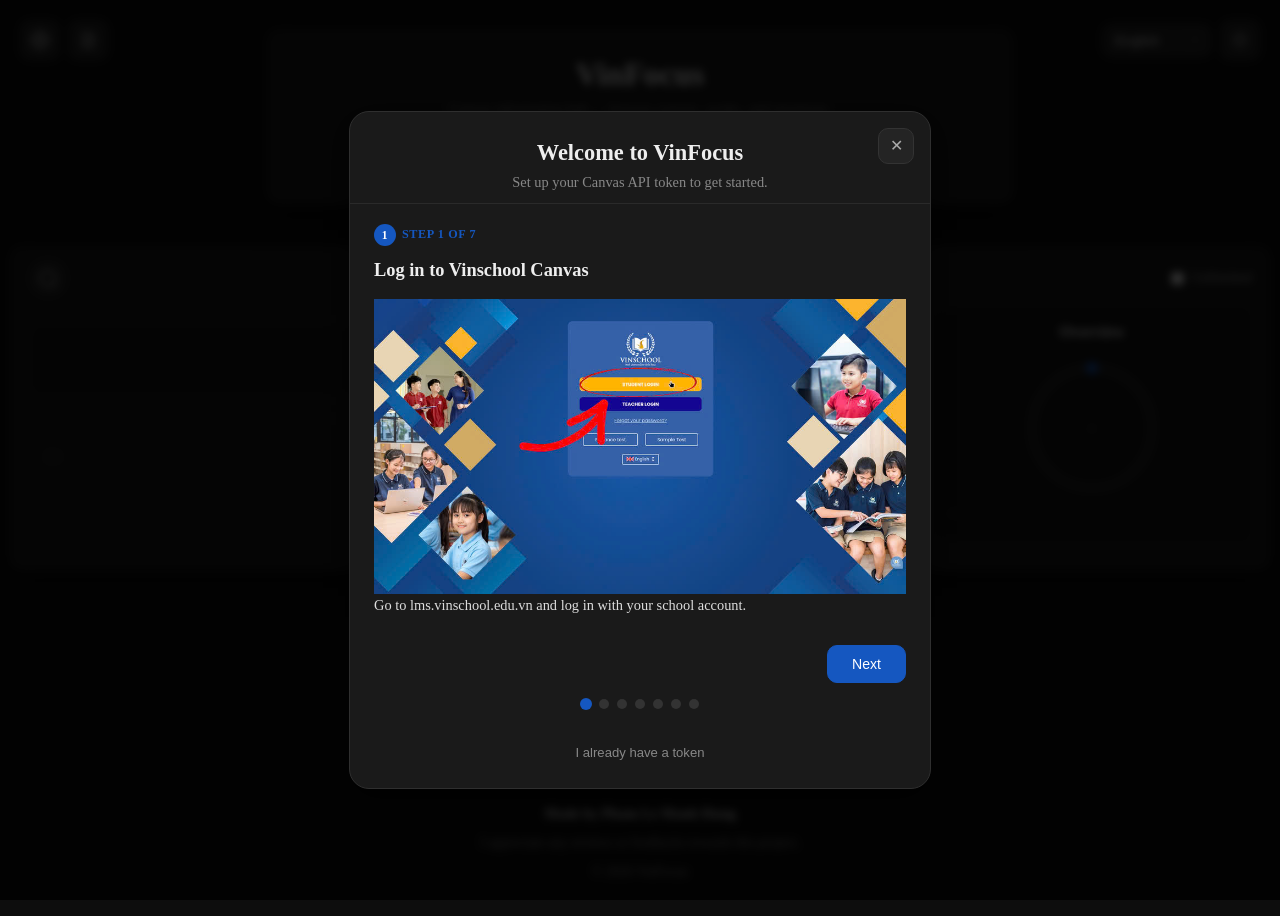
==== commit b084ab2d: "v1.4.2 - Improved README and added Open Graph view" ====
--- a/index.html
+++ b/index.html
@@ -11,6 +11,18 @@
         <link rel="apple-touch-icon" sizes="180x180" href="/static/apple-touch-icon.png?v=1" />
         <meta name="apple-mobile-web-app-title" content="VinFocus" />
         <link rel="manifest" href="/static/site.webmanifest?v=1" />
+
+        <meta property="og:title" content="VinFocus">
+        <meta property="og:description" content="A personal information hub for Vinschool's Canvas LMS.">
+        <meta property="og:image" content="https://vinschool-lms-dashboard.onrender.com/static/image.png">
+        <meta property="og:url" content="https://vinschool-lms-dashboard.onrender.com">
+        <meta property="og:type" content="website">
+
+        <meta name="twitter:card" content="summary_large_image">
+        <meta name="twitter:title" content="VinFocus">
+        <meta name="twitter:description" content="A personal information hub for Vinschool's Canvas LMS.">
+        <meta name="twitter:image" content="https://vinschool-lms-dashboard.onrender.com/static/image.png">
+
         <title>VinFocus</title>
         <link rel="stylesheet" href="style.css">
     </head>
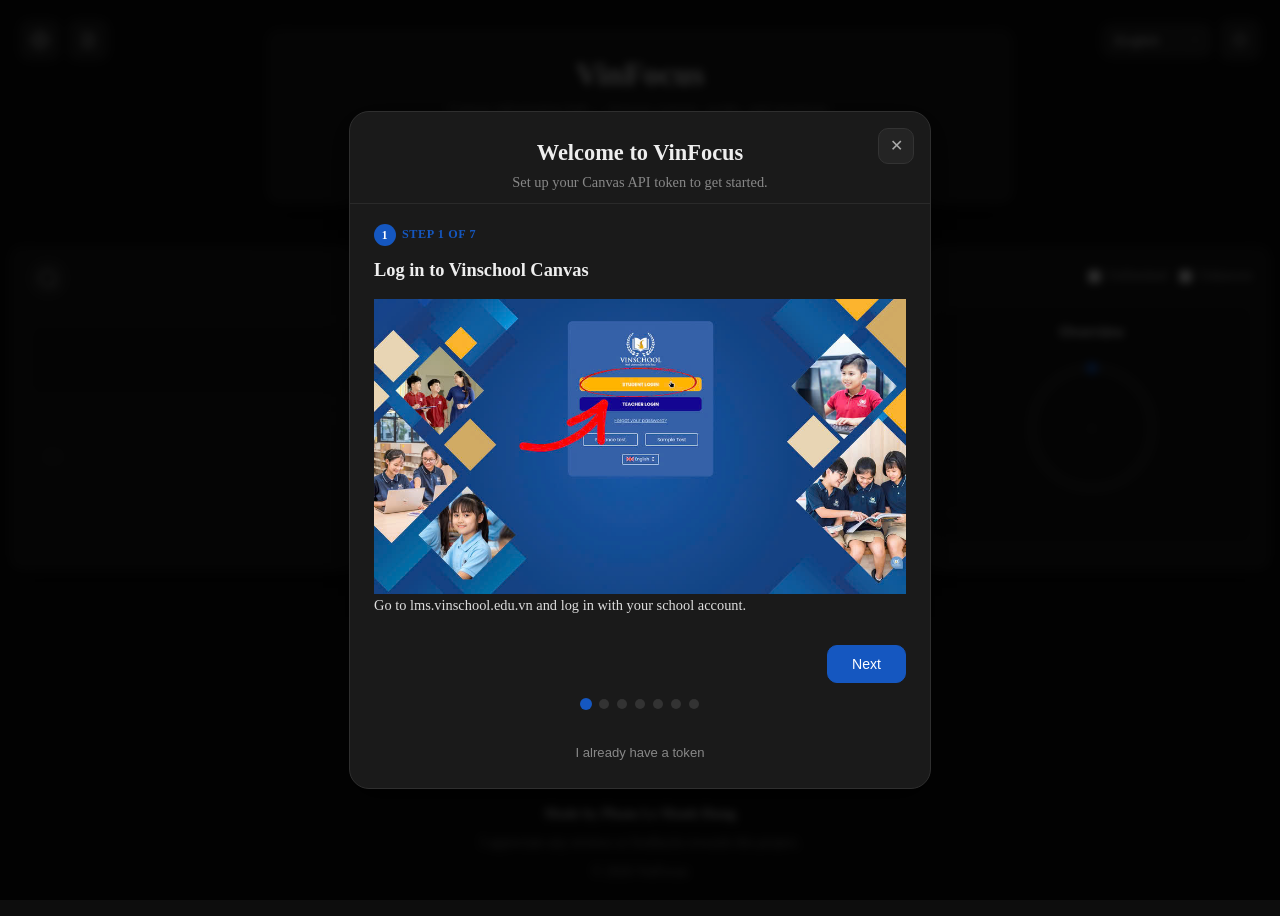
==== commit b879cdbf: "v1.4.3 - Added Unknown filter and more security improvements" ====
--- a/index.html
+++ b/index.html
@@ -2,6 +2,7 @@
 <html lang="en">
     <head>
         <meta charset="UTF-8">
+        <meta http-equiv="Content-Security-Policy" content="default-src 'self'; script-src 'self'; style-src 'self' 'unsafe-inline'; img-src 'self' data: https://vinschool-lms-dashboard.onrender.com; connect-src 'self'; font-src 'self'; frame-src 'none'; object-src 'none'">
         <meta name="viewport" content="width=device-width, initial-scale=1.0">
         <meta name="description" content="VinFocus - A personal information hub for Vinschool's Canvas LMS. Browse courses, weeks, and resources in a cleaner interface.">
         <meta name="theme-color" content="#0d0d0d">
@@ -155,10 +156,16 @@
                     </div>
                 </div>
 
-                <label class="filter_toggle">
-                    <input id="unfinished_only" type="checkbox">
-                    <span>Unfinished</span>
-                </label>
+                <div class="filter_toggles">
+                    <label class="filter_toggle">
+                        <input id="unfinished_only" type="checkbox">
+                        <span>Unfinished</span>
+                    </label>
+                    <label class="filter_toggle">
+                        <input id="unknown_only" type="checkbox">
+                        <span>Unknown</span>
+                    </label>
+                </div>
             </div>
 
             <div class="hub_content">
@@ -259,7 +266,7 @@
                 <h2 id="token_settings_title"></h2>
                 <p class="token_settings_info" id="token_settings_info"></p>
                 <div class="setup_token_group">
-                    <input type="text" id="settings_token_input" class="setup_token_input" placeholder="">
+                    <input type="password" id="settings_token_input" class="setup_token_input" placeholder="" autocomplete="off" spellcheck="false">
                     <button type="button" class="setup_validate_btn" id="settings_validate_btn"></button>
                 </div>
                 <p class="setup_message" id="settings_token_message" hidden></p>
--- a/style.css
+++ b/style.css
@@ -405,17 +405,32 @@
     word-break: break-word;
 }
 
+.filter_toggles {
+    display: flex;
+    align-items: center;
+    gap: 12px;
+    flex-shrink: 0;
+    flex-wrap: nowrap;
+}
+
+@media (min-width: 901px) {
+    .filter_toggles {
+        position: absolute;
+        right: 0;
+        top: -5px;
+        margin-top: 0;
+    }
+}
+
 .filter_toggle {
     display: flex;
     align-items: center;
-    gap: 8px;
+    gap: 6px;
     font-size: 0.85rem;
     color: var(--text-muted-strong);
     cursor: pointer;
     user-select: none;
     white-space: nowrap;
-    flex-shrink: 0;
-    margin-top: -15px;
 }
 
 .filter_toggle input {
@@ -1467,9 +1482,13 @@
         padding: 0 16px 0 44px;
     }
 
-    .filter_toggle {
+    .filter_toggles {
         grid-area: filter;
         justify-self: center;
+        margin-top: 0;
+    }
+
+    .filter_toggle {
         margin-top: 0;
         padding: 8px 16px;
         background: var(--bg-pill);
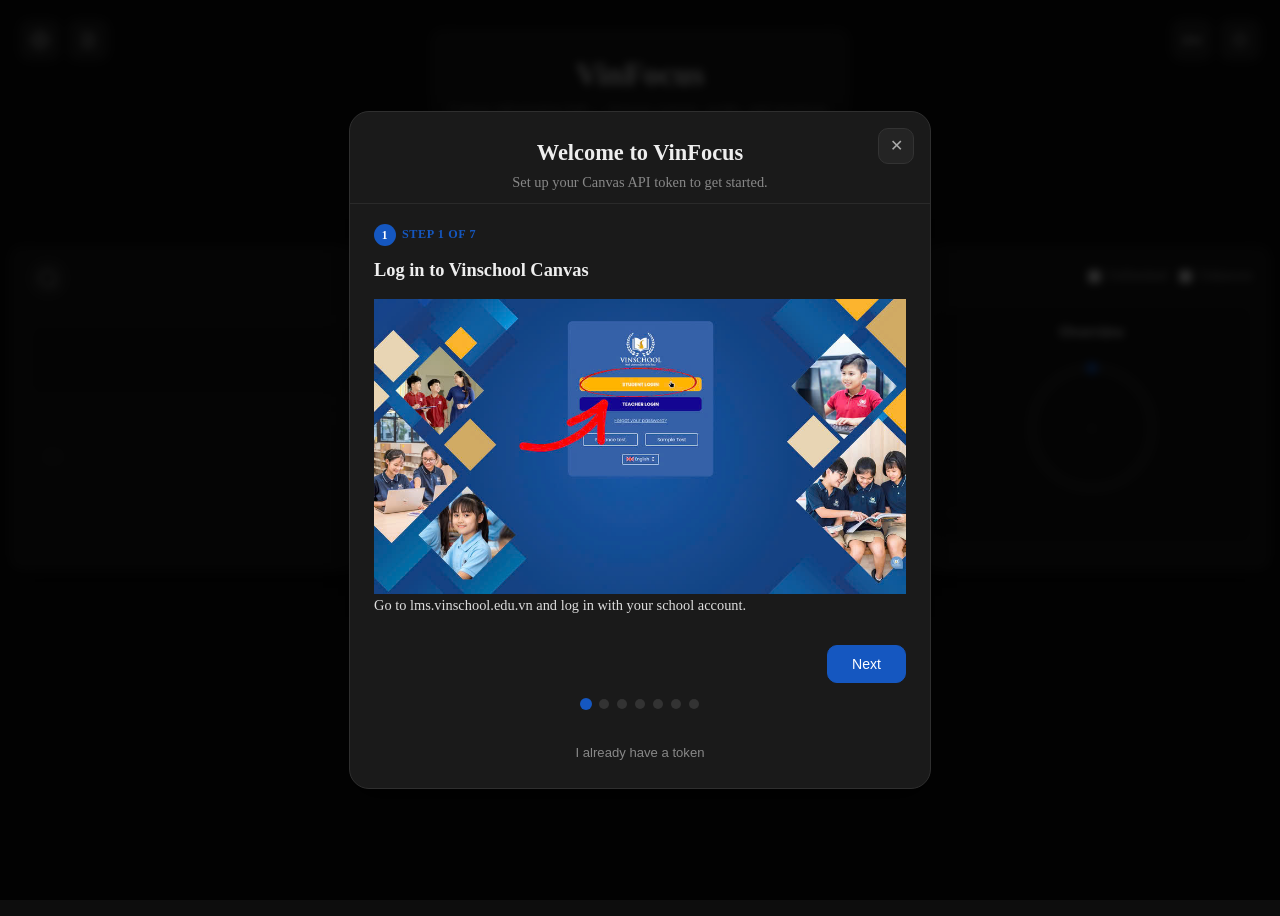
==== commit 9a65fc57: "v1.4.5 - Fix page overflow and view transition alignment" ====
--- a/index.html
+++ b/index.html
@@ -53,10 +53,7 @@
 
         <!-- Top-right toolbar (language + theme) -->
         <div class="toolbar">
-            <select id="language_selector" class="language_selector" aria-label="Select language">
-                <option value="en">English</option>
-                <option value="vi">Tiếng Việt</option>
-            </select>
+            <button type="button" id="language_toggle" class="language_toggle" aria-label="Toggle language">EN</button>
 
             <button type="button" id="theme_toggle" class="toolbar_btn" aria-label="Toggle theme">
                 <svg class="theme_icon_sun" width="20" height="20" viewBox="0 0 24 24" fill="none" stroke="currentColor" stroke-width="2" stroke-linecap="round" stroke-linejoin="round">
@@ -80,152 +77,155 @@
             <h1>VinFocus</h1>
             <p id="tagline" class="tagline">Vinschool LMS information hub — browse courses, weeks, and resources.</p>
             <nav class="app_nav" aria-label="App views">
+                <div class="view_tab_indicator" aria-hidden="true"></div>
                 <button type="button" class="view_tab view_tab_active" data-view="work">Work</button>
                 <button type="button" class="view_tab" data-view="timetable">Timetable</button>
                 <button type="button" class="view_tab" data-view="about">About</button>
             </nav>
         </div>
 
-        <main id="about_view" class="app_view">
-            <div class="card about_container">
-                <h2 id="about_title">About VinFocus</h2>
-
-                <section class="about_section">
-                    <h3 id="about_what_title"></h3>
-                    <p id="about_what_desc"></p>
-                </section>
-
-                <section class="about_section">
-                    <h3 id="about_why_title"></h3>
-                    <p id="about_why_desc"></p>
-                </section>
-
-                <section class="about_section">
-                    <h3 id="about_how_title"></h3>
-                    <ul id="about_how_list">
-                        <li id="about_how_1">Browse your active Canvas courses.</li>
-                        <li id="about_how_2">Navigate between weeks to view related modules and resources.</li>
-                        <li id="about_how_3">Search across courses, modules, quizzes, assignments, and files.</li>
-                        <li id="about_how_4">Filter unfinished items based on Canvas completion status.</li>
-                        <li id="about_how_5">View and manage your weekly timetable.</li>
-                        <li id="about_how_6">Switch between English and Vietnamese.</li>
-                        <li id="about_how_7">Toggle between dark and light themes.</li>
-                        <li id="about_how_8">For general modules that don't have a week number, go to Week 0.</li>
-                    </ul>
-                </section>
-            </div>
-        </main>
-
-        <main id="work_view" class="app_view app_view_active">
-        <div class="card hub_container" id="main_content">
-            <div class="hub_header">
-                <div class="input-wrapper">
-                    <button type="button" class="icon" aria-label="Focus search">
-                        <svg
-                            width="25px"
-                            height="25px"
-                            viewBox="0 0 24 24"
-                            fill="none"
-                            xmlns="http://www.w3.org/2000/svg"
-                        >
-                            <path
-                                d="M11.5 21C16.7467 21 21 16.7467 21 11.5C21 6.25329 16.7467 2 11.5 2C6.25329 2 2 6.25329 2 11.5C2 16.7467 6.25329 21 11.5 21Z"
-                                stroke="currentColor"
-                                stroke-width="1.5"
-                                stroke-linecap="round"
-                                stroke-linejoin="round"
-                            ></path>
-                            <path
-                                d="M22 22L20 20"
-                                stroke="currentColor"
-                                stroke-width="1.5"
-                                stroke-linecap="round"
-                                stroke-linejoin="round"
-                            ></path>
-                        </svg>
-                    </button>
-                    <input id="search_input" type="search" class="input" placeholder="Search items">
-                </div>
-
-                <div class="hub_title_section">
-                    <h2 id="hub_title">Browse</h2>
-                    <div class="subject_label_actions" id="subject_label_actions">
-                        <button id="subject_label_edit_btn" type="button" class="subject_label_edit_btn" aria-label="Edit subject labels" title="Edit subject labels">
-                            <img src="/static/edit_icon.png" alt="" class="edit_icon">
+        <div class="app_view_container">
+            <main id="about_view" class="app_view">
+                <div class="card about_container">
+                    <h2 id="about_title">About VinFocus</h2>
+
+                    <section class="about_section">
+                        <h3 id="about_what_title"></h3>
+                        <p id="about_what_desc"></p>
+                    </section>
+
+                    <section class="about_section">
+                        <h3 id="about_why_title"></h3>
+                        <p id="about_why_desc"></p>
+                    </section>
+
+                    <section class="about_section">
+                        <h3 id="about_how_title"></h3>
+                        <ul id="about_how_list">
+                            <li id="about_how_1">Browse your active Canvas courses.</li>
+                            <li id="about_how_2">Navigate between weeks to view related modules and resources.</li>
+                            <li id="about_how_3">Search across courses, modules, quizzes, assignments, and files.</li>
+                            <li id="about_how_4">Filter unfinished items based on Canvas completion status.</li>
+                            <li id="about_how_5">View and manage your weekly timetable.</li>
+                            <li id="about_how_6">Switch between English and Vietnamese.</li>
+                            <li id="about_how_7">Toggle between dark and light themes.</li>
+                            <li id="about_how_8">For general modules that don't have a week number, go to Week 0.</li>
+                        </ul>
+                    </section>
+                </div>
+            </main>
+
+            <main id="work_view" class="app_view app_view_active">
+            <div class="card hub_container" id="main_content">
+                <div class="hub_header">
+                    <div class="input-wrapper">
+                        <button type="button" class="icon" aria-label="Focus search">
+                            <svg
+                                width="25px"
+                                height="25px"
+                                viewBox="0 0 24 24"
+                                fill="none"
+                                xmlns="http://www.w3.org/2000/svg"
+                            >
+                                <path
+                                    d="M11.5 21C16.7467 21 21 16.7467 21 11.5C21 6.25329 16.7467 2 11.5 2C6.25329 2 2 6.25329 2 11.5C2 16.7467 6.25329 21 11.5 21Z"
+                                    stroke="currentColor"
+                                    stroke-width="1.5"
+                                    stroke-linecap="round"
+                                    stroke-linejoin="round"
+                                ></path>
+                                <path
+                                    d="M22 22L20 20"
+                                    stroke="currentColor"
+                                    stroke-width="1.5"
+                                    stroke-linecap="round"
+                                    stroke-linejoin="round"
+                                ></path>
+                            </svg>
                         </button>
-                    </div>
-                </div>
-
-                <div class="filter_toggles">
-                    <label class="filter_toggle">
-                        <input id="unfinished_only" type="checkbox">
-                        <span>Unfinished</span>
-                    </label>
-                    <label class="filter_toggle">
-                        <input id="unknown_only" type="checkbox">
-                        <span>Unknown</span>
-                    </label>
-                </div>
-            </div>
-
-            <div class="hub_content">
-                <div class="work_content">
-                    <div id="course_pills" class="course_pills"></div>
-
-                    <div id="item_list"></div>
-
-                    <div class="week_nav">
-                        <button id="prev_week" type="button" class="week_nav_btn" aria-label="Previous week">
-                            ←
-                        </button>
-                        <span id="week_label" class="week_label">Week <input id="week_input" type="number" class="week_input_inline" placeholder="—" min="0" step="1"></span>
-                        <button id="next_week" type="button" class="week_nav_btn" aria-label="Next week">
-                            →
-                        </button>
-                    </div>
-                </div>
-
-                <div class="overview_sidebar">
-                    <div class="overview_header">
-                        <h2 id="overview_title">Overview</h2>
-                        <div class="overview_donut_container">
-                            <svg class="overview_donut" viewBox="0 0 100 100">
-                                <circle class="donut-bg" cx="50" cy="50" r="40"></circle>
-                                <circle class="donut-fill" cx="50" cy="50" r="40" style="stroke-dasharray: 0 251.2;"></circle>
-                            </svg>
-                            <div class="donut-text">
-                                <span class="donut_count" id="donut_count">-</span>
+                        <input id="search_input" type="search" class="input" placeholder="Search items">
+                    </div>
+
+                    <div class="hub_title_section">
+                        <h2 id="hub_title">Browse</h2>
+                        <div class="subject_label_actions" id="subject_label_actions">
+                            <button id="subject_label_edit_btn" type="button" class="subject_label_edit_btn" aria-label="Edit subject labels" title="Edit subject labels">
+                                <img src="/static/edit_icon.png" alt="" class="edit_icon">
+                            </button>
+                        </div>
+                    </div>
+
+                    <div class="filter_toggles">
+                        <label class="filter_toggle">
+                            <input id="unfinished_only" type="checkbox">
+                            <span>Unfinished</span>
+                        </label>
+                        <label class="filter_toggle">
+                            <input id="unknown_only" type="checkbox">
+                            <span>Unknown</span>
+                        </label>
+                    </div>
+                </div>
+
+                <div class="hub_content">
+                    <div class="work_content">
+                        <div id="course_pills" class="course_pills"></div>
+
+                        <div id="item_list"></div>
+
+                        <div class="week_nav">
+                            <button id="prev_week" type="button" class="week_nav_btn" aria-label="Previous week">
+                                ←
+                            </button>
+                            <span id="week_label" class="week_label">Week <input id="week_input" type="number" class="week_input_inline" placeholder="—" min="0" step="1"></span>
+                            <button id="next_week" type="button" class="week_nav_btn" aria-label="Next week">
+                                →
+                            </button>
+                        </div>
+                    </div>
+
+                    <div class="overview_sidebar">
+                        <div class="overview_header">
+                            <h2 id="overview_title">Overview</h2>
+                            <div class="overview_donut_container">
+                                <svg class="overview_donut" viewBox="0 0 100 100">
+                                    <circle class="donut-bg" cx="50" cy="50" r="40"></circle>
+                                    <circle class="donut-fill" cx="50" cy="50" r="40" style="stroke-dasharray: 0 251.2;"></circle>
+                                </svg>
+                                <div class="donut-text">
+                                    <span class="donut_count" id="donut_count">-</span>
+                                </div>
                             </div>
                         </div>
-                    </div>
-                    <div id="overview_spinner" class="overview_spinner"></div>
-                    <div id="overview_container"></div>
-                </div>
-            </div>
-        </div>
-        </main>
-
-        <main id="timetable_view" class="app_view" hidden>
-        <div class="card timetable_container">
-            <div class="timetable_header">
-                <div class="timetable_title_section">
-                    <h2 id="timetable_title">Weekly Timetable</h2>
-                    <p id="timetable_note" class="timetable_note">Manual schedule stored locally in this app.</p>
-                </div>
-                <button id="timetable_edit_btn" type="button" class="timetable_edit_btn" aria-label="Edit timetable">
-                    <img src="/static/edit_icon.png" alt="" class="edit_icon">
-                </button>
-            </div>
-
-            <div id="timetable_view_toggle" class="timetable_view_toggle">
-                <button type="button" class="timetable_view_toggle_btn timetable_view_toggle_btn_active" data-view="today">Today</button>
-                <button type="button" class="timetable_view_toggle_btn" data-view="week">Full Week</button>
-            </div>
-
-            <div id="timetable_grid" class="timetable_grid" aria-label="Weekly timetable"></div>
-            <div id="timetable_mobile" class="timetable_mobile" aria-label="Weekly timetable by day"></div>
-        </div>
-        </main>
+                        <div id="overview_spinner" class="overview_spinner"></div>
+                        <div id="overview_container"></div>
+                    </div>
+                </div>
+            </div>
+            </main>
+
+            <main id="timetable_view" class="app_view">
+            <div class="card timetable_container">
+                <div class="timetable_header">
+                    <div class="timetable_title_section">
+                        <h2 id="timetable_title">Weekly Timetable</h2>
+                        <p id="timetable_note" class="timetable_note">Manual schedule stored locally in this app.</p>
+                    </div>
+                    <button id="timetable_edit_btn" type="button" class="timetable_edit_btn" aria-label="Edit timetable">
+                        <img src="/static/edit_icon.png" alt="" class="edit_icon">
+                    </button>
+                </div>
+
+                <div id="timetable_view_toggle" class="timetable_view_toggle">
+                    <button type="button" class="timetable_view_toggle_btn timetable_view_toggle_btn_active" data-view="today">Today</button>
+                    <button type="button" class="timetable_view_toggle_btn" data-view="week">Full Week</button>
+                </div>
+
+                <div id="timetable_grid" class="timetable_grid" aria-label="Weekly timetable"></div>
+                <div id="timetable_mobile" class="timetable_mobile" aria-label="Weekly timetable by day"></div>
+            </div>
+            </main>
+        </div>
 
 
         <!-- Terms and Conditions Modal -->
@@ -266,7 +266,7 @@
                 <h2 id="token_settings_title"></h2>
                 <p class="token_settings_info" id="token_settings_info"></p>
                 <div class="setup_token_group">
-                    <input type="password" id="settings_token_input" class="setup_token_input" placeholder="" autocomplete="off" spellcheck="false">
+                    <input type="text" id="settings_token_input" class="setup_token_input" placeholder="" autocomplete="off" spellcheck="false">
                     <button type="button" class="setup_validate_btn" id="settings_validate_btn"></button>
                 </div>
                 <p class="setup_message" id="settings_token_message" hidden></p>
--- a/style.css
+++ b/style.css
@@ -103,25 +103,64 @@
     background: var(--bg-body);
     color: var(--text-primary);
     position: relative;
-    min-height: 100vh;
+    min-height: 100dvh;
     display: flex;
     flex-direction: column;
     align-items: center;
+    overflow-x: hidden;
+}
+
+.app_view_container {
+    position: relative;
+    width: 100%;
 }
 
 .app_view {
-    display: none;
+    display: block;
     width: 100%;
+    opacity: 0;
+    transform: scale(0.98) translateY(8px);
+    pointer-events: none;
+    visibility: hidden;
+    height: 0;
+    overflow: hidden;
+    transition: opacity 0.35s ease, transform 0.35s cubic-bezier(0.4, 0, 0.2, 1);
 }
 
 .app_view_active {
-    display: block;
+    opacity: 1;
+    transform: none;
+    pointer-events: auto;
+    width: 100%;
+    visibility: visible;
+    height: auto;
+    overflow: visible;
+}
+
+.app_view_transitioning {
+    position: absolute;
+    inset: 0;
+    width: 100%;
+    left: 0;
+    top: 0;
+    right: 0;
+    height: auto;
+    overflow: visible;
+}
+
+.app_view_container:has(.app_view_transitioning) {
+    min-height: calc(100dvh - 180px);
+}
+
+.app_view_active,
+.app_view_transitioning {
+    visibility: visible;
 }
 
 .app_footer {
     text-align: center;
     padding: 24px 20px;
-    margin-top: auto;
+    margin-top: 12px;
     color: var(--text-muted);
     font-size: 0.85rem;
     line-height: 1.8;
@@ -196,34 +235,27 @@
     color: var(--text-primary);
 }
 
-.language_selector {
-    padding: 8px 12px;
-    border: 1px solid var(--border-input);
+.language_toggle {
+    display: flex;
+    align-items: center;
+    justify-content: center;
+    width: 40px;
+    height: 40px;
+    padding: 8px;
+    border: 1px solid var(--border-pill);
     border-radius: 10px;
-    background: var(--bg-input);
-    color: var(--text-primary);
+    background: var(--bg-pill);
+    color: var(--text-muted-strong);
     font-size: 0.85rem;
-    font-weight: 500;
-    cursor: pointer;
-    transition: border-color 0.15s ease, background 0.15s ease;
-    min-width: 100px;
-    appearance: none;
-    -webkit-appearance: none;
-    -moz-appearance: none;
-    background-image: url("data:image/svg+xml,%3Csvg xmlns='http://www.w3.org/2000/svg' width='12' height='12' viewBox='0 0 24 24' fill='none' stroke='%23888' stroke-width='2' stroke-linecap='round' stroke-linejoin='round'%3E%3Cpath d='M6 9l6 6 6-6'/%3E%3C/svg%3E");
-    background-repeat: no-repeat;
-    background-position: right 10px center;
-    padding-right: 32px;
-}
-
-.language_selector:hover {
-    border-color: var(--border-input-hover);
-    background-color: var(--bg-pill-hover);
-}
-
-.language_selector:focus {
-    outline: none;
-    border-color: var(--accent);
+    font-weight: 600;
+    cursor: pointer;
+    transition: background 0.15s ease, border-color 0.15s ease, color 0.15s ease;
+}
+
+.language_toggle:hover {
+    background: var(--bg-pill-hover);
+    border-color: var(--border-pill-hover);
+    color: var(--text-primary);
 }
 
 .card {
@@ -233,8 +265,6 @@
     border-radius: 15px;
     box-shadow: var(--shadow-card);
     text-align: center;
-    max-width: 750px;
-    width: 100%;
     box-sizing: border-box;
     margin: 20px auto;
 }
@@ -253,6 +283,7 @@
     border: 1px solid var(--border-primary);
     border-radius: 10px;
     background: var(--bg-nav);
+    position: relative;
 }
 
 .view_tab {
@@ -265,7 +296,9 @@
     font: inherit;
     font-size: 0.9rem;
     cursor: pointer;
-    transition: background 0.15s ease, color 0.15s ease;
+    transition: color 0.15s ease;
+    position: relative;
+    z-index: 1;
 }
 
 .view_tab:hover {
@@ -273,8 +306,20 @@
 }
 
 .view_tab_active {
+    color: #fff;
+}
+
+/* Sliding indicator for active tab */
+.view_tab_indicator {
+    position: absolute;
+    top: 4px;
+    bottom: 4px;
+    left: 0;
     background: var(--accent);
-    color: #fff;
+    border-radius: 7px;
+    z-index: 0;
+    transition: transform 0.3s cubic-bezier(0.4, 0, 0.2, 1), width 0.3s cubic-bezier(0.4, 0, 0.2, 1);
+    pointer-events: none;
 }
 
 .hub_container {
@@ -746,6 +791,7 @@
 .about_container {
     text-align: left;
     max-width: 900px;
+    width: min(900px, 100%);
 }
 
 .about_container h2 {
@@ -886,6 +932,7 @@
 .timetable_container {
     max-width: 1200px;
     text-align: left;
+    width: min(1200px, 100%);
 }
 
 .timetable_header {
@@ -2043,6 +2090,33 @@
     cursor: not-allowed;
 }
 
+/* ── Token Input Masking ────────────────────────────────────── */
+
+.token_input_masked {
+    -webkit-text-security: disc;
+}
+
+.token_toggle_btn {
+    flex-shrink: 0;
+    padding: 8px 10px;
+    border: none;
+    border-radius: 6px;
+    background: transparent;
+    color: var(--text-muted);
+    cursor: pointer;
+    font-size: 1.1rem;
+    line-height: 1;
+    transition: color 0.15s ease, background 0.15s ease;
+    display: flex;
+    align-items: center;
+    justify-content: center;
+}
+
+.token_toggle_btn:hover {
+    color: var(--text-primary);
+    background: var(--bg-pill-hover);
+}
+
 .setup_message {
     margin: 10px 0 0;
     font-size: 0.85rem;
@@ -2434,6 +2508,35 @@
     }
 }
 
+/* ── Unassigned Work Warning Banner ──────────────────────────── */
+
+.uncategorized_warning_banner {
+  background: #ff9800;
+  color: #000;
+  padding: 12px 16px;
+  border-radius: 8px;
+  margin-bottom: 12px;
+  cursor: pointer;
+  font-weight: 500;
+  text-align: center;
+  transition: opacity 0.2s;
+  user-select: none;
+}
+
+.uncategorized_warning_banner:hover {
+  opacity: 0.85;
+}
+
+.uncategorized_warning_banner:focus-visible {
+  outline: 2px solid var(--accent, #4a9eff);
+  outline-offset: 2px;
+}
+
+body.light .uncategorized_warning_banner {
+  background: #ffb74d;
+  color: #000;
+}
+
 /* ── Overview View ──────────────────────────────────────────── */
 
 .overview_header {
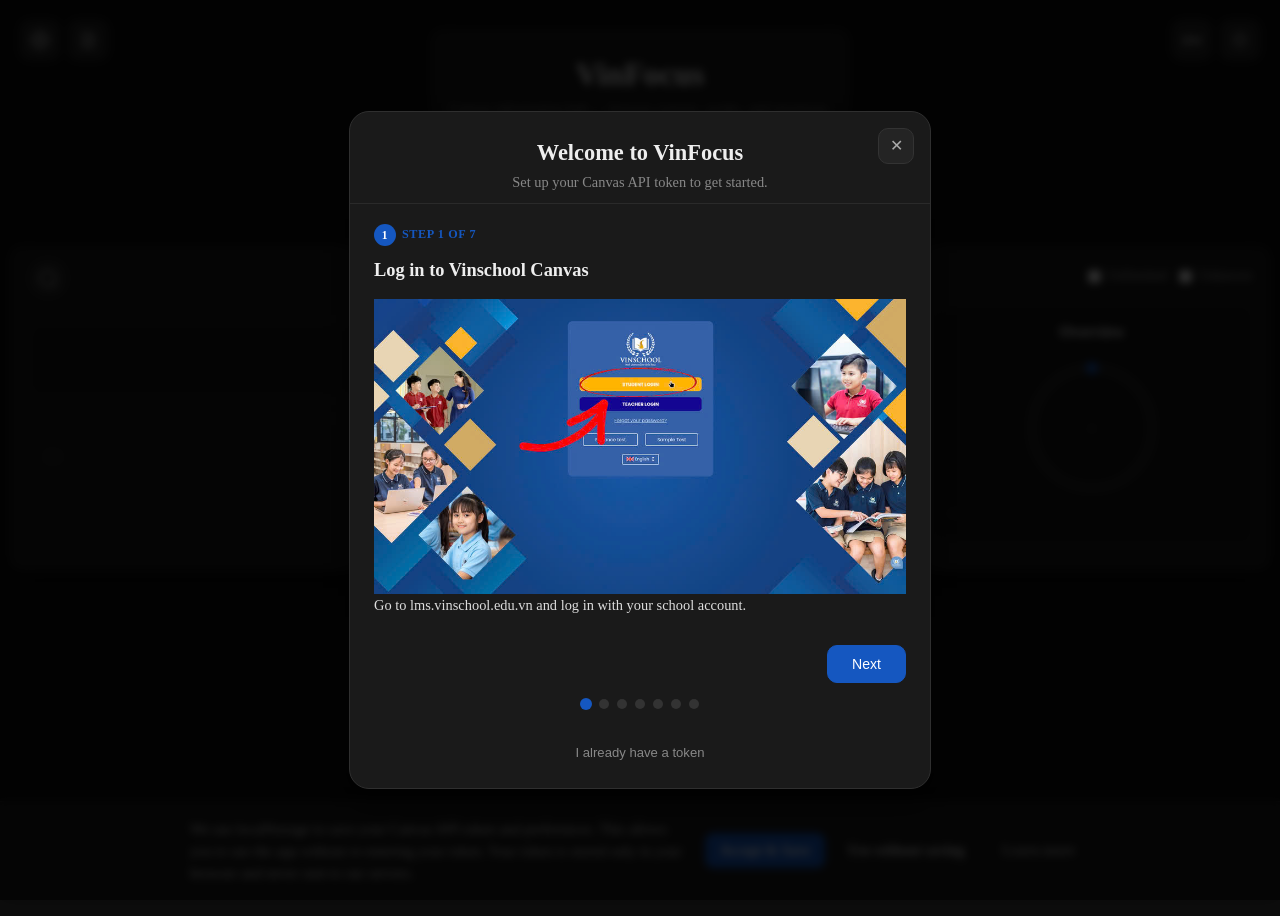
==== commit cea96eb2: "Security improvements" ====
--- a/index.html
+++ b/index.html
@@ -228,11 +228,25 @@
         </div>
 
 
+        <!-- Consent Banner -->
+        <div id="consent_banner" class="consent_banner" hidden>
+            <div class="consent_content">
+                <p class="consent_text" id="consent_text"></p>
+                <div class="consent_actions">
+                    <button type="button" class="consent_btn consent_btn_accept" id="consent_accept"></button>
+                    <button type="button" class="consent_btn consent_btn_reject" id="consent_reject"></button>
+                    <button type="button" class="consent_btn consent_btn_learn" id="consent_learn"></button>
+                </div>
+            </div>
+        </div>
+
         <!-- Terms and Conditions Modal -->
         <div id="tc_modal" class="token_settings_modal" hidden>
             <div class="token_settings_content tc_content">
-                <h2 id="tc_title"></h2>
-                <div id="tc_body"></div>
+                <div class="tc_header_sticky">
+                    <h2 id="tc_title"></h2>
+                </div>
+                <div id="tc_body" class="tc_body_scrollable"></div>
             </div>
         </div>
 
--- a/style.css
+++ b/style.css
@@ -998,6 +998,97 @@
     filter: invert(1);
 }
 
+/* ── Consent Banner ──────────────────────────────────────── */
+
+.consent_banner {
+    position: fixed;
+    bottom: 0;
+    left: 0;
+    right: 0;
+    z-index: 2000;
+    background: var(--bg-card);
+    border-top: 1px solid var(--border-primary);
+    box-shadow: 0 -4px 20px rgba(0,0,0,0.4);
+    padding: 16px 20px;
+}
+
+.consent_content {
+    max-width: 900px;
+    margin: 0 auto;
+    display: flex;
+    flex-wrap: wrap;
+    align-items: center;
+    gap: 12px;
+}
+
+.consent_text {
+    flex: 1 1 280px;
+    margin: 0;
+    font-size: 0.92rem;
+    line-height: 1.5;
+    color: var(--text-secondary);
+}
+
+.consent_actions {
+    display: flex;
+    flex-wrap: wrap;
+    gap: 8px;
+    align-items: center;
+}
+
+.consent_btn {
+    border: 1px solid var(--border-pill);
+    border-radius: 8px;
+    padding: 8px 14px;
+    font: inherit;
+    font-size: 0.9rem;
+    font-weight: 600;
+    cursor: pointer;
+    background: var(--bg-pill);
+    color: var(--text-secondary);
+    transition: background 0.15s ease, border-color 0.15s ease, color 0.15s ease;
+}
+
+.consent_btn:hover {
+    background: var(--bg-pill-hover);
+    border-color: var(--border-pill-hover);
+    color: var(--text-primary);
+}
+
+.consent_btn_accept {
+    background: var(--accent);
+    border-color: var(--accent);
+    color: #fff;
+}
+
+.consent_btn_accept:hover {
+    background: var(--accent-hover);
+    border-color: var(--accent-hover);
+    color: #fff;
+}
+
+.consent_btn_reject {
+    background: transparent;
+    border-color: var(--border-primary);
+    color: var(--text-secondary);
+}
+
+.consent_btn_reject:hover {
+    background: var(--bg-pill-hover);
+    color: var(--text-primary);
+}
+
+.consent_btn_learn {
+    background: transparent;
+    border-color: transparent;
+    color: var(--text-muted-strong);
+}
+
+.consent_btn_learn:hover {
+    color: var(--text-primary);
+    text-decoration: underline;
+}
+
 body.light .edit_icon {
     filter: invert(0);
 }
@@ -1212,12 +1303,34 @@
     max-width: 950px;
     max-height: 85vh;
     overflow-y: auto;
-}
-
-.tc_content h2 {
-    margin: 0 0 20px;
+    display: flex;
+    flex-direction: column;
+}
+
+.tc_header_sticky {
+    position: sticky;
+    top: 0;
+    z-index: 1;
+    background: var(--bg-card);
+    padding: 20px 24px 12px;
+    border-bottom: 1px solid var(--border-secondary);
+    display: flex;
+    align-items: center;
+    justify-content: space-between;
+    gap: 12px;
+}
+
+.tc_header_sticky h2 {
+    margin: 0;
     color: var(--text-primary);
     text-align: center;
+    flex: 1;
+    font-size: 1.6rem;
+}
+
+.tc_body_scrollable {
+    padding: 12px 24px 24px;
+    overflow-y: auto;
 }
 
 .tc_section {
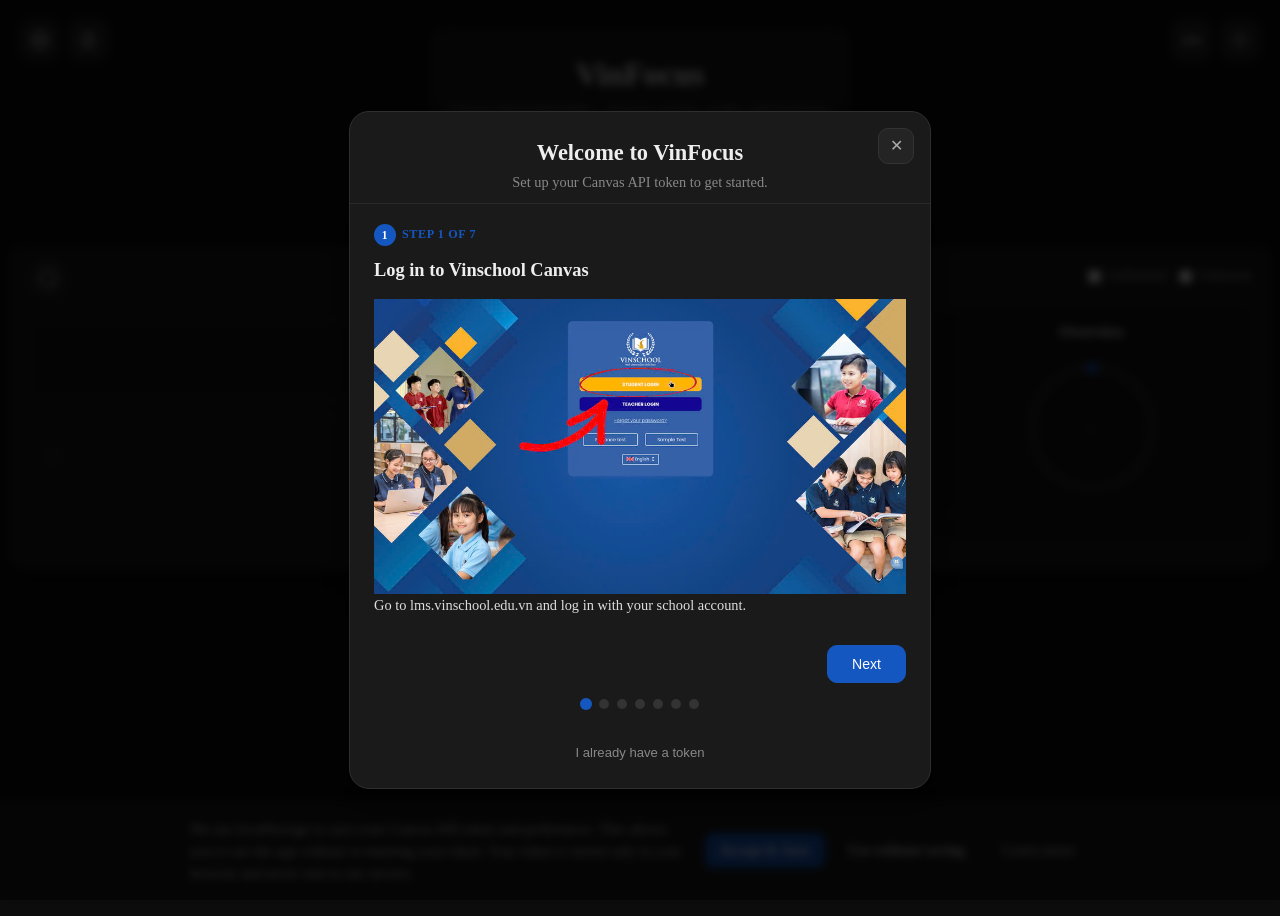
==== commit 2ef8c55a: "safe point after security test" ====
--- a/index.html
+++ b/index.html
@@ -2,7 +2,7 @@
 <html lang="en">
     <head>
         <meta charset="UTF-8">
-        <meta http-equiv="Content-Security-Policy" content="default-src 'self'; script-src 'self'; style-src 'self' 'unsafe-inline'; img-src 'self' data: https://vinschool-lms-dashboard.onrender.com; connect-src 'self'; font-src 'self'; frame-src 'none'; object-src 'none'">
+        <meta http-equiv="Content-Security-Policy" content="default-src 'self'; script-src 'self'; style-src 'self' 'unsafe-inline'; img-src 'self' data: https://vinfocus.onrender.com; connect-src 'self'; font-src 'self'; frame-src 'none'; object-src 'none'">
         <meta name="viewport" content="width=device-width, initial-scale=1.0">
         <meta name="description" content="VinFocus - A personal information hub for Vinschool's Canvas LMS. Browse courses, weeks, and resources in a cleaner interface.">
         <meta name="theme-color" content="#0d0d0d">
@@ -15,14 +15,14 @@
 
         <meta property="og:title" content="VinFocus">
         <meta property="og:description" content="A personal information hub for Vinschool's Canvas LMS.">
-        <meta property="og:image" content="https://vinschool-lms-dashboard.onrender.com/static/image.png">
-        <meta property="og:url" content="https://vinschool-lms-dashboard.onrender.com">
+        <meta property="og:image" content="https://vinfocus.onrender.com/static/image.png">
+        <meta property="og:url" content="https://vinfocus.onrender.com">
         <meta property="og:type" content="website">
 
         <meta name="twitter:card" content="summary_large_image">
         <meta name="twitter:title" content="VinFocus">
         <meta name="twitter:description" content="A personal information hub for Vinschool's Canvas LMS.">
-        <meta name="twitter:image" content="https://vinschool-lms-dashboard.onrender.com/static/image.png">
+        <meta name="twitter:image" content="https://vinfocus.onrender.com/static/image.png">
 
         <title>VinFocus</title>
         <link rel="stylesheet" href="style.css">
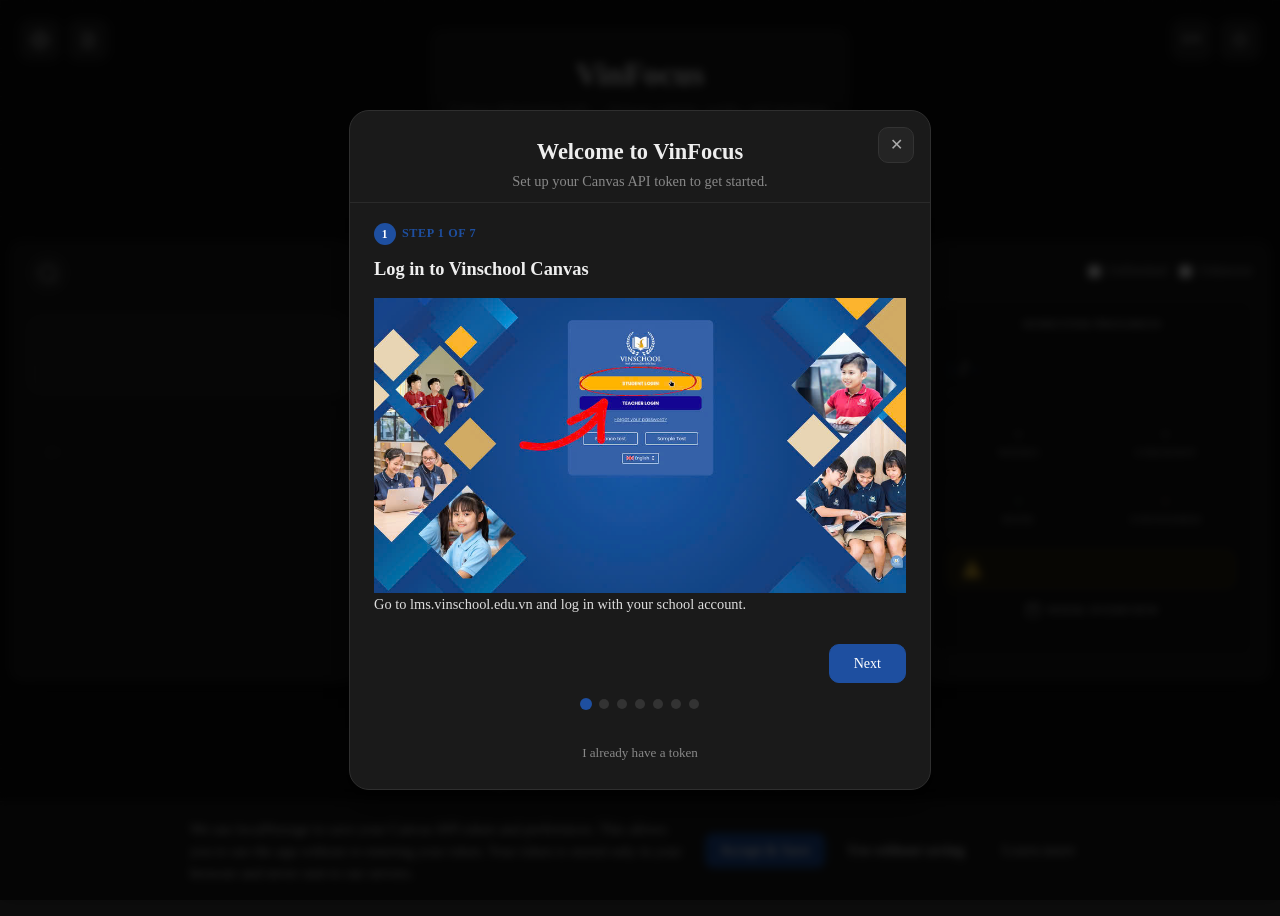
==== commit 3378822c: "v1.5.0 - Dashboard Refresh" ====
--- a/index.html
+++ b/index.html
@@ -77,7 +77,6 @@
             <h1>VinFocus</h1>
             <p id="tagline" class="tagline">Vinschool LMS information hub — browse courses, weeks, and resources.</p>
             <nav class="app_nav" aria-label="App views">
-                <div class="view_tab_indicator" aria-hidden="true"></div>
                 <button type="button" class="view_tab view_tab_active" data-view="work">Work</button>
                 <button type="button" class="view_tab" data-view="timetable">Timetable</button>
                 <button type="button" class="view_tab" data-view="about">About</button>
@@ -185,20 +184,59 @@
                     </div>
 
                     <div class="overview_sidebar">
-                        <div class="overview_header">
-                            <h2 id="overview_title">Overview</h2>
-                            <div class="overview_donut_container">
-                                <svg class="overview_donut" viewBox="0 0 100 100">
-                                    <circle class="donut-bg" cx="50" cy="50" r="40"></circle>
-                                    <circle class="donut-fill" cx="50" cy="50" r="40" style="stroke-dasharray: 0 251.2;"></circle>
+                        <!-- SEMESTER PROGRESS -->
+                        <div class="semester_progress">
+                            <h3 class="semester_progress_title">SEMESTER PROGRESS</h3>
+                            <div class="semester_progress_bar" id="semester_progress_bar"></div>
+                            <div class="semester_progress_main">
+                                <div class="semester_progress_fraction">
+                                    <span id="semester_done">-</span> / <span id="semester_total">-</span>
+                                </div>
+                                <div class="semester_progress_percent" id="semester_percent">-</div>
+                            </div>
+                        </div>
+
+                        <!-- STATS GRID -->
+                        <div class="stats_grid">
+                            <div class="stat_box">
+                                <span class="stat_count" id="stat_weeks">-</span>
+                                <span class="stat_label" id="stat_weeks_label">Weeks</span>
+                            </div>
+                            <div class="stat_box">
+                                <span class="stat_count" id="stat_unknown">-</span>
+                                <span class="stat_label" id="stat_unknown_label">Unknown</span>
+                            </div>
+                            <div class="stat_box">
+                                <span class="stat_count stat_done" id="stat_done">-</span>
+                                <span class="stat_label" id="stat_done_label">Done</span>
+                            </div>
+                            <div class="stat_box">
+                                <span class="stat_count stat_unfinished" id="stat_unfinished">-</span>
+                                <span class="stat_label" id="stat_unfinished_label">Unfinished</span>
+                            </div>
+                        </div>
+
+                        <!-- WARNING BANNER -->
+                        <div class="warning_banner" id="warning_banner" hidden>
+                            <span class="warning_icon">⚠️</span>
+                            <span class="warning_text" id="warning_text"></span>
+                        </div>
+
+                        <!-- WEEK OVERVIEW -->
+                        <div class="week_overview">
+                            <div class="week_overview_header">
+                                <svg class="week_overview_icon" width="16" height="16" viewBox="0 0 24 24" fill="none" stroke="currentColor" stroke-width="2" stroke-linecap="round" stroke-linejoin="round">
+                                    <rect x="3" y="4" width="18" height="18" rx="2" ry="2"></rect>
+                                    <line x1="16" y1="2" x2="16" y2="6"></line>
+                                    <line x1="8" y1="2" x2="8" y2="6"></line>
+                                    <line x1="3" y1="10" x2="21" y2="10"></line>
                                 </svg>
-                                <div class="donut-text">
-                                    <span class="donut_count" id="donut_count">-</span>
-                                </div>
-                            </div>
-                        </div>
-                        <div id="overview_spinner" class="overview_spinner"></div>
-                        <div id="overview_container"></div>
+                                <h3 class="week_overview_title" id="week_overview_title">WEEK OVERVIEW</h3>
+                            </div>
+                            <div class="week_overview_list" id="week_overview_list">
+                                <!-- Week cards generated by JS -->
+                            </div>
+                        </div>
                     </div>
                 </div>
             </div>
--- a/style.css
+++ b/style.css
@@ -15,14 +15,14 @@
     --bg-slot-break-full: #1a1a1a;
     --bg-time-badge: #17281b;
     --bg-status-done: #1f3d2b;
-    --bg-status-open: #3d2a1f;
+    --bg-status-open: #3d1a1a;
     --bg-day-today: #142038;
-    --bg-empty: #171717;
+    --bg-empty: #222222;
     --text-primary: #eee;
     --text-secondary: #ddd;
     --text-muted: #888;
     --text-muted-strong: #aaa;
-    --text-muted-light: #777;
+    --text-muted-light: #8a8a8a;
     --text-placeholder: #8f8f8f;
     --border-primary: #2f2f2f;
     --border-secondary: #2a2a2a;
@@ -32,13 +32,17 @@
     --border-pill: #333;
     --border-pill-hover: #555;
     --border-schedule-item: #262626;
-    --accent: #1557c0;
-    --accent-hover: #1557c0;
+    --accent: #1e4fa0;
+    --accent-hover: #255fbf;
+    --accent-red: #c41e3a;
+    --accent-red-hover: #d32f2f;
     --text-accent: #c6ddff;
     --text-status-done: #8fd4a8;
-    --text-status-open: #e8b07d;
+    --text-status-open: #e8a0a0;
     --shadow-card: 0 10px 30px rgba(0,0,0,0.5);
     --shadow-input: 0px 0px 3px #242424;
+    --grid-color: rgba(255,255,255,0.02);
+    --grid-size: 24px;
 }
 
 .slot_cell_current {
@@ -73,15 +77,15 @@
     --bg-slot-break-full: #e8e8e8;
     --bg-time-badge: #e8f5e9;
     --bg-status-done: #e8f5e9;
-    --bg-status-open: #fff3e0;
+    --bg-status-open: #ffe8e8;
     --bg-day-today: #e3f2fd;
     --bg-empty: #f0f0f0;
     --text-primary: #1a1a1a;
     --text-secondary: #333333;
-    --text-muted: #666666;
-    --text-muted-strong: #555555;
-    --text-muted-light: #888888;
-    --text-placeholder: #999999;
+    --text-muted: #555555;
+    --text-muted-strong: #444444;
+    --text-muted-light: #6d6d6d;
+    --text-placeholder: #6d6d6d;
     --border-primary: #d0d0d0;
     --border-secondary: #e0e0e0;
     --border-input: #ccc;
@@ -90,13 +94,17 @@
     --border-pill: #ccc;
     --border-pill-hover: #999;
     --border-schedule-item: #e0e0e0;
-    --accent: #1557c0;
-    --accent-hover: #1557c0;
-    --text-accent: #1557c0;
+    --accent: #1e4fa0;
+    --accent-hover: #255fbf;
+    --accent-red: #c41e3a;
+    --accent-red-hover: #d32f2f;
+    --text-accent: #1e4fa0;
     --text-status-done: #2e7d32;
-    --text-status-open: #e65100;
+    --text-status-open: #c62828;
     --shadow-card: 0 10px 30px rgba(0,0,0,0.1);
     --shadow-input: 0px 0px 3px #e0e0e0;
+    --grid-color: rgba(0,0,0,0.03);
+    --grid-size: 24px;
 }
 
 body {
@@ -108,6 +116,24 @@
     flex-direction: column;
     align-items: center;
     overflow-x: hidden;
+
+    font-family: "JetBrainsMono Nerd Font", monospace;
+}
+
+body::before {
+    content: "";
+    position: fixed;
+    inset: 0;
+    z-index: -1;
+    pointer-events: none;
+    background-image:
+        linear-gradient(var(--grid-color) 1px, transparent 1px),
+        linear-gradient(90deg, var(--grid-color) 1px, transparent 1px);
+    background-size: var(--grid-size) var(--grid-size);
+}
+
+* {
+    font-family: "JetBrainsMono Nerd Font" !important;
 }
 
 .app_view_container {
@@ -267,6 +293,23 @@
     text-align: center;
     box-sizing: border-box;
     margin: 20px auto;
+    position: relative;
+}
+
+.card::after {
+    content: "";
+    position: absolute;
+    inset: 0;
+    border-radius: 15px;
+    pointer-events: none;
+    background-image: repeating-linear-gradient(
+        to bottom,
+        transparent,
+        transparent 27px,
+        var(--grid-color) 27px,
+        var(--grid-color) 28px
+    );
+    opacity: 0.5;
 }
 
 .tagline {
@@ -277,49 +320,57 @@
 
 .app_nav {
     display: inline-flex;
-    gap: 4px;
-    padding: 4px;
-    margin-top: 16px;
-    border: 1px solid var(--border-primary);
-    border-radius: 10px;
-    background: var(--bg-nav);
+    gap: 0;
+    padding: 0;
+    margin-top: 20px;
+    border: none;
+    border-radius: 0;
+    background: transparent;
     position: relative;
 }
 
 .view_tab {
-    min-width: 92px;
-    padding: 8px 14px;
-    border: 0;
-    border-radius: 7px;
+    min-width: 96px;
+    padding: 10px 20px 8px;
+    border: none;
+    border-bottom: 3px solid var(--border-primary);
+    border-radius: 0;
     background: transparent;
     color: var(--text-muted-strong);
     font: inherit;
-    font-size: 0.9rem;
-    cursor: pointer;
-    transition: color 0.15s ease;
+    font-size: 0.88rem;
+    font-weight: 600;
+    cursor: pointer;
+    transition: all 0.2s ease;
     position: relative;
-    z-index: 1;
+}
+
+.view_tab::before {
+    content: "";
+    position: absolute;
+    top: -4px;
+    left: 50%;
+    transform: translateX(-50%);
+    width: 0;
+    height: 0;
+    border-left: 5px solid transparent;
+    border-right: 5px solid transparent;
+    border-bottom: 4px solid transparent;
+    transition: border-bottom-color 0.2s ease;
 }
 
 .view_tab:hover {
     color: var(--text-primary);
+    border-bottom-color: var(--text-muted-strong);
 }
 
 .view_tab_active {
-    color: #fff;
-}
-
-/* Sliding indicator for active tab */
-.view_tab_indicator {
-    position: absolute;
-    top: 4px;
-    bottom: 4px;
-    left: 0;
-    background: var(--accent);
-    border-radius: 7px;
-    z-index: 0;
-    transition: transform 0.3s cubic-bezier(0.4, 0, 0.2, 1), width 0.3s cubic-bezier(0.4, 0, 0.2, 1);
-    pointer-events: none;
+    color: var(--text-accent);
+    border-bottom-color: var(--accent);
+}
+
+.view_tab_active::before {
+    border-bottom-color: var(--accent);
 }
 
 .hub_container {
@@ -467,6 +518,62 @@
     }
 }
 
+@media (max-width: 900px) {
+    .hub_content {
+        grid-template-columns: 1fr;
+    }
+    
+    .overview_sidebar {
+        position: static;
+        max-height: none;
+        overflow-y: visible;
+        margin-top: 20px;
+    }
+    
+    .hub_title_section {
+        position: relative;
+        left: auto;
+        transform: none;
+        margin-top: 8px;
+        width: 100%;
+    }
+    
+    .input-wrapper {
+        position: relative;
+        width: 100%;
+    }
+    
+    .input-wrapper:focus-within,
+    .input-wrapper.has-value {
+        width: 100%;
+        max-width: 100%;
+    }
+    
+    .filter_toggles {
+        position: relative;
+        right: auto;
+        top: auto;
+        width: 100%;
+        justify-content: center;
+        margin-top: 8px;
+    }
+    
+    .hub_header {
+        flex-wrap: wrap;
+        gap: 8px;
+    }
+    
+    .hub_title_section {
+        position: relative;
+        left: auto;
+        transform: none;
+        margin-top: 8px;
+        width: 100%;
+        display: flex;
+        justify-content: center;
+    }
+}
+
 .filter_toggle {
     display: flex;
     align-items: center;
@@ -503,6 +610,7 @@
     border-radius: 999px;
     color: var(--text-secondary);
     font-size: 0.85rem;
+    font-weight: bold;
 }
 
 .course_pill:hover {
@@ -627,9 +735,9 @@
 }
 
 .item_row_important {
-    background: rgba(255, 193, 7, 0.08);
-    border-left: 3px solid #ffc107;
-    border-bottom: 1px solid rgba(255, 193, 7, 0.2);
+    background: rgba(196, 30, 58, 0.06);
+    border-left: 3px solid var(--accent-red);
+    border-bottom: 1px solid rgba(196, 30, 58, 0.15);
     border-radius: 0 4px 4px 0;
     padding-left: 8px;
 }
@@ -709,6 +817,11 @@
     font-size: 0.8rem;
     color: var(--text-muted);
     overflow-wrap: anywhere;
+}
+
+.item_tree_prefix {
+    color: var(--accent);
+    font-weight: 700;
 }
 
 .status_badge {
@@ -2172,7 +2285,6 @@
     background: var(--bg-input);
     color: var(--text-primary);
     font-size: 0.9rem;
-    font-family: monospace;
     outline: none;
 }
 
@@ -3025,3 +3137,285 @@
         transform: rotate(360deg);
     }
 }
+
+/* ── New Overview Sidebar Design ──────────────────────────────── */
+/* Based on target image: progress bar, stats grid, warning, week cards */
+
+.semester_progress {
+    margin-bottom: 16px;
+    padding-bottom: 14px;
+    border-bottom: 1px solid var(--border-secondary);
+}
+
+.semester_progress_title {
+    margin: 0 0 10px;
+    font-size: 0.72rem;
+    font-weight: 700;
+    color: var(--text-muted-strong);
+    text-transform: uppercase;
+    letter-spacing: 0.06em;
+    text-align: center;
+}
+
+.semester_progress_bar {
+    display: flex;
+    gap: 3px;
+    margin-bottom: 10px;
+    height: 8px;
+}
+
+.semester_progress_segment {
+    flex: 1;
+    border-radius: 2px;
+    background: var(--bg-pill);
+    transition: background 0.2s ease;
+}
+
+.semester_progress_segment_done {
+    background: var(--accent);
+}
+
+.semester_progress_main {
+    display: flex;
+    justify-content: space-between;
+    align-items: baseline;
+    gap: 8px;
+}
+
+.semester_progress_fraction {
+    font-size: 1.3rem;
+    font-weight: 700;
+    color: var(--text-primary);
+    line-height: 1;
+}
+
+.semester_progress_fraction span {
+    color: var(--accent);
+}
+
+.semester_progress_percent {
+    font-size: 0.8rem;
+    font-weight: 600;
+    color: var(--text-muted-strong);
+}
+
+/* Stats Grid */
+.stats_grid {
+    display: grid;
+    grid-template-columns: 1fr 1fr;
+    gap: 8px;
+    margin-bottom: 14px;
+}
+
+.stat_box {
+    display: flex;
+    flex-direction: column;
+    align-items: center;
+    justify-content: center;
+    padding: 10px 6px;
+    border: 1px solid var(--border-primary);
+    border-radius: 10px;
+    background: var(--bg-card-secondary);
+    text-align: center;
+    gap: 2px;
+}
+
+.stat_count {
+    font-size: 1.2rem;
+    font-weight: 700;
+    color: var(--text-primary);
+    line-height: 1.2;
+}
+
+.stat_label {
+    font-size: 0.68rem;
+    font-weight: 600;
+    color: var(--text-muted);
+    text-transform: uppercase;
+    letter-spacing: 0.03em;
+}
+
+.stat_done {
+    color: var(--text-status-done);
+}
+
+.stat_unfinished {
+    color: var(--text-status-open);
+}
+
+/* Warning Banner */
+.warning_banner {
+    display: flex;
+    align-items: center;
+    gap: 8px;
+    padding: 10px 12px;
+    border: 1px solid #5a4a1a;
+    border-radius: 8px;
+    background: rgba(255, 193, 7, 0.08);
+    color: var(--text-secondary);
+    font-size: 0.8rem;
+    font-weight: 500;
+    line-height: 1.4;
+    margin-bottom: 14px;
+    cursor: pointer;
+    transition: background 0.15s ease, border-color 0.15s ease;
+}
+
+.warning_banner:hover {
+    background: rgba(255, 193, 7, 0.15);
+    border-color: #ffc107;
+}
+
+.warning_banner:hover .warning_text {
+    color: var(--text-primary);
+}
+
+.warning_banner:active {
+    transform: scale(0.98);
+    transition: transform 0.1s ease;
+}
+
+.warning_icon {
+    flex-shrink: 0;
+    font-size: 1rem;
+    line-height: 1;
+}
+
+.warning_text {
+    flex: 1;
+    min-width: 0;
+    transition: color 0.15s ease;
+}
+
+/* Week Overview */
+.week_overview {
+    margin-top: 4px;
+}
+
+.week_overview_header {
+    display: flex;
+    align-items: center;
+    gap: 6px;
+    margin-bottom: 10px;
+    justify-content: center;
+}
+
+.week_overview_icon {
+    color: var(--text-muted-strong);
+    flex-shrink: 0;
+}
+
+.week_overview_title {
+    margin: 0;
+    font-size: 0.72rem;
+    font-weight: 700;
+    color: var(--text-muted-strong);
+    text-transform: uppercase;
+    letter-spacing: 0.06em;
+}
+
+.week_overview_list {
+    display: flex;
+    flex-direction: column;
+    gap: 8px;
+    margin-bottom: 10px;
+}
+
+.week_overview_card {
+    padding: 8px 10px;
+    border: 1px solid var(--border-primary);
+    border-radius: 8px;
+    background: var(--bg-card-secondary);
+    cursor: pointer;
+    transition: border-color 0.15s ease, background 0.15s ease;
+    text-align: left;
+}
+
+.week_overview_card:hover {
+    border-color: var(--accent);
+    background: var(--bg-pill-hover);
+}
+
+.week_overview_card:focus {
+    outline: 2px solid var(--accent);
+    outline-offset: 2px;
+}
+
+.week_overview_card_header {
+    display: flex;
+    align-items: center;
+    justify-content: space-between;
+    gap: 6px;
+    margin-bottom: 4px;
+}
+
+.week_overview_card_name {
+    font-size: 0.8rem;
+    font-weight: 600;
+    color: var(--text-primary);
+    min-width: 0;
+    overflow: hidden;
+    text-overflow: ellipsis;
+    white-space: nowrap;
+}
+
+.week_overview_card_fraction {
+    font-size: 0.75rem;
+    font-weight: 700;
+    color: var(--text-muted-strong);
+    white-space: nowrap;
+    flex-shrink: 0;
+}
+
+.week_overview_card_progress {
+    height: 4px;
+    border-radius: 2px;
+    background: var(--bg-pill);
+    overflow: hidden;
+    margin-bottom: 4px;
+}
+
+.week_overview_card_progress_fill {
+    height: 100%;
+    border-radius: 2px;
+    background: var(--accent);
+    transition: width 0.3s ease;
+}
+
+.week_overview_card_types {
+    display: flex;
+    flex-wrap: wrap;
+    gap: 3px;
+}
+
+.week_overview_card_type {
+    padding: 2px 6px;
+    border: 1px solid var(--border-pill);
+    border-radius: 999px;
+    background: var(--bg-pill);
+    color: var(--text-secondary);
+    font-size: 0.68rem;
+    font-weight: 500;
+    line-height: 1.3;
+    white-space: nowrap;
+}
+
+.view_all_weeks_btn {
+    display: block;
+    width: 100%;
+    padding: 8px 12px;
+    border: 1px solid transparent;
+    border-radius: 8px;
+    background: transparent;
+    color: var(--accent);
+    font-size: 0.78rem;
+    font-weight: 600;
+    text-align: center;
+    cursor: pointer;
+    transition: background 0.15s ease, color 0.15s ease;
+}
+
+.view_all_weeks_btn:hover {
+    background: var(--bg-pill);
+    color: var(--text-accent);
+}
